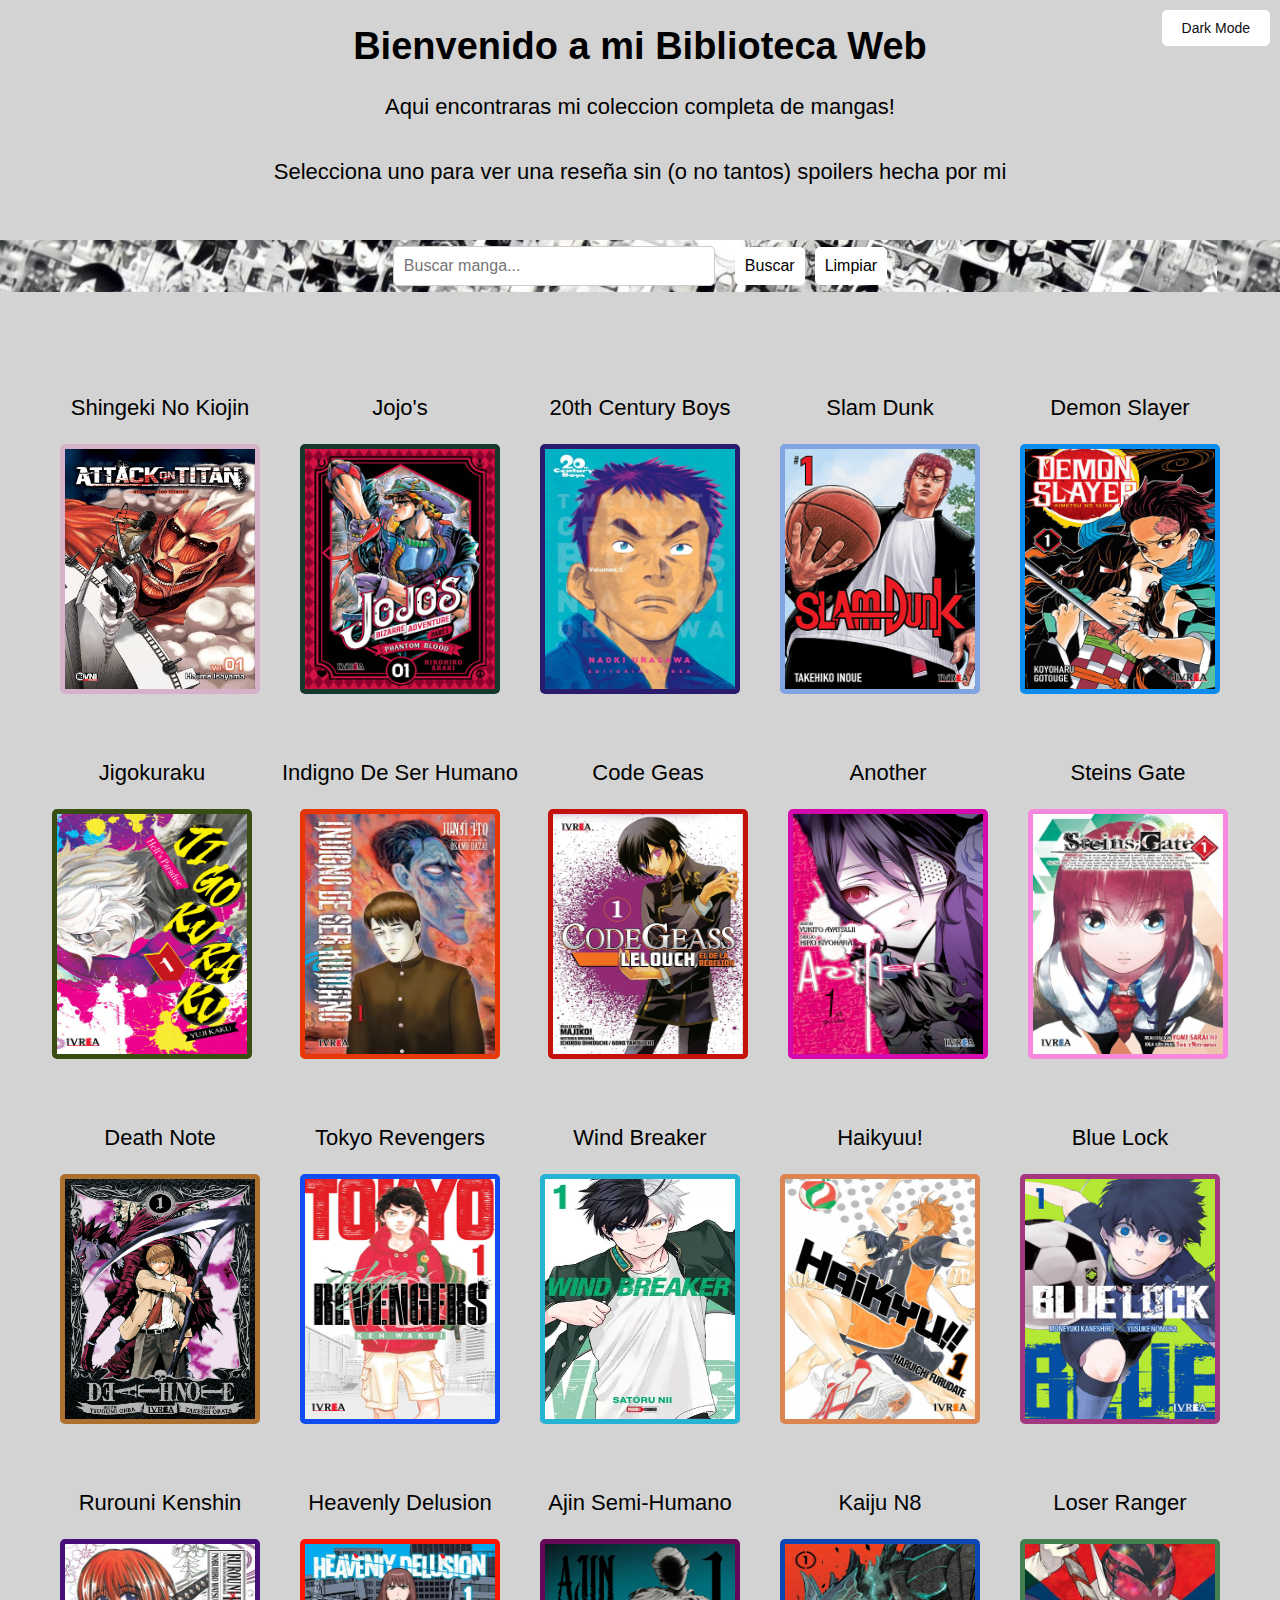
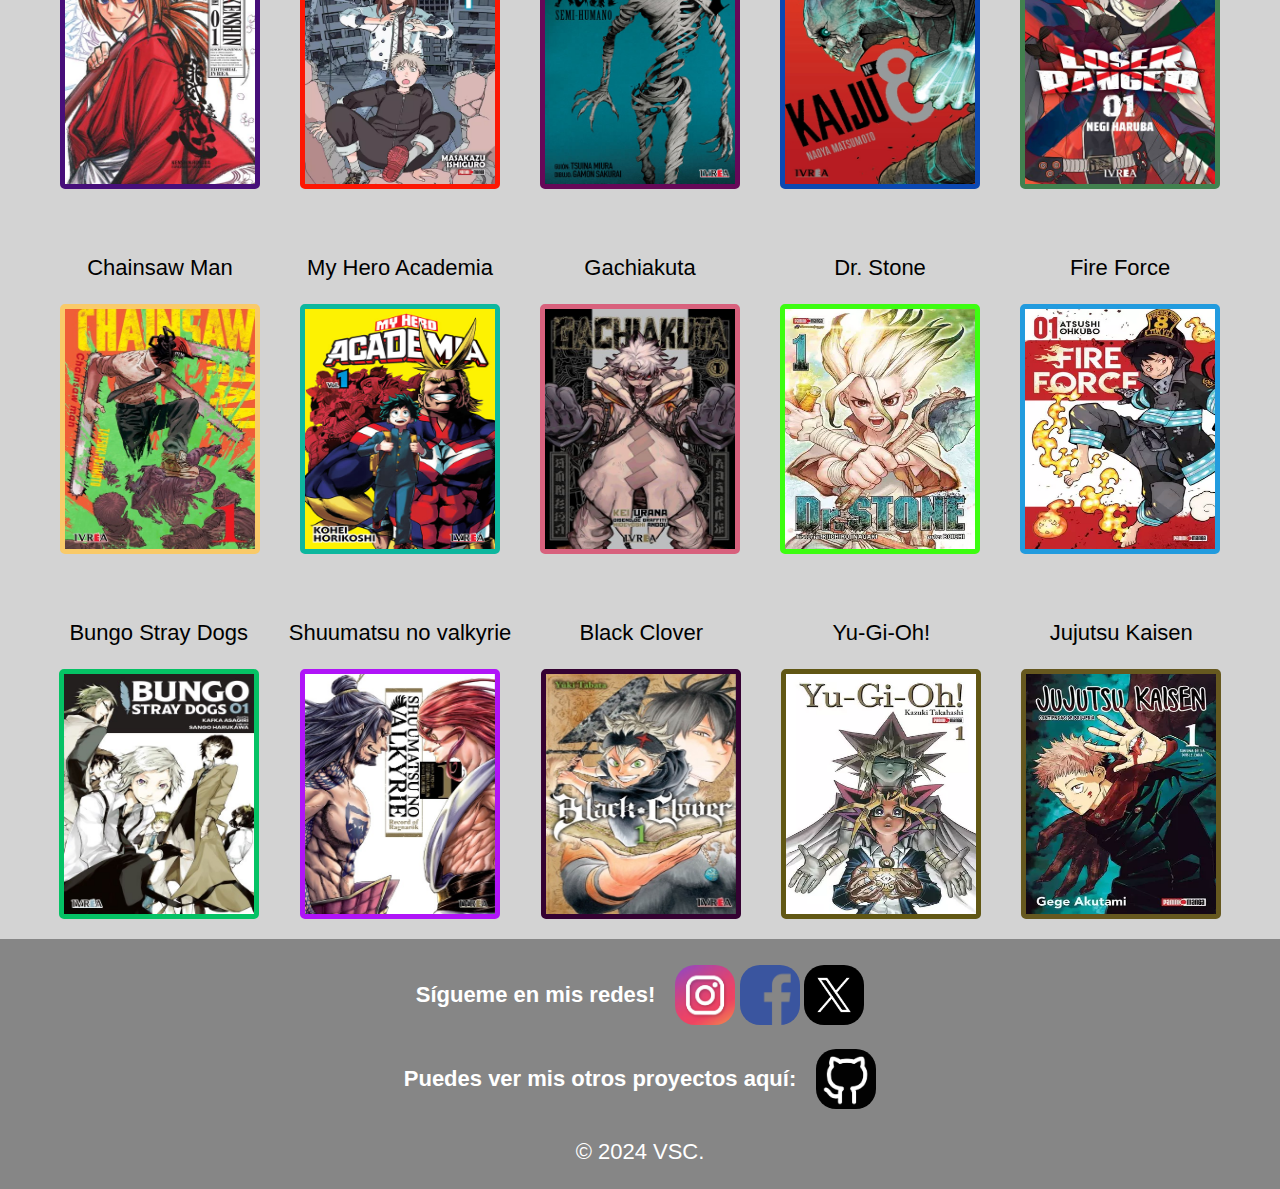
==== index.html @ 16d01bb6 "." ====
<!DOCTYPE html>
<html lang="en">
<head>
    <meta charset="UTF-8">
    <meta name="viewport" content="width=device-width, initial-scale=1.0">
    <title>Mis Mangas</title>
    <link rel="stylesheet" href="style mangas.css"> <!-- Corrección del enlace CSS -->
</head>
<body>
    <style>
        html, body {
            margin: 0;
            padding: 0;
            font-family: Candara, sans-serif;
        }
        .header {
            background-color: #868686; /* Color de fondo del encabezado */
            color: #ffffff;
            padding: 10px; /* Espacio alrededor del contenido */
            text-align: center; /* Alinear el texto al centro */
            width: 100%; /* Ocupar todo el ancho disponible */
        }
        .search-container {
            background-image: url('fondo2.jpg');
            width: 100%; /* Ocupar todo el ancho disponible */
            padding: 6px ; /* Relleno superior e inferior de 10px */
            
        }

        .header h1 {
            font-size: 36px; /* Tamaño de fuente para el título principal */
            margin-bottom: 0px; /* Espacio inferior del título */
        }

        .header nav {
            margin-top: 0px; /* Espacio superior del menú de navegación */
        }

        .header nav a {
            text-decoration: none; /* Quitar subrayado de los enlaces */
            color: #ffffff; /* Color de texto de los enlaces */
            margin: 0 10px; /* Espacio entre los enlaces */
        }

        .footer {
            background-color: #868686; /* Color de fondo del pie de página */
            color: #fff; /* Color de texto del pie de página */
            padding: 6px; /* Espacio alrededor del contenido */
            text-align: center; /* Alinear el texto al centro */
            width: 100%; /* Ocupar todo el ancho disponible */
        }

        .footer h1 {
            font-size: 22px; /* Tamaño de fuente para los encabezados del pie de página */
        }

        p {
        font-size: 22px; /* Tamaño de fuente para los párrafos */
        line-height: 1.5; /* Espaciado entre líneas */
        margin-bottom: 15px; /* Espacio inferior entre párrafos */
        }

        h1 {
        font-size: 38px; /* Tamaño de fuente para los encabezados h1 */
        margin-bottom: 20px; /* Espacio inferior entre h1 y el siguiente elemento */
        }
        @media (max-width: 767px) {
            
            .search-container {
                display: flex;
                justify-content: center;
                align-items: center;
                margin: 5px 0;
                margin-left: 10px;
                padding: 6px;
                
            }
            
            #search-bar {
                
                width: min-content;
                border: 1px solid #ccc;
                border-radius: 3px;
                margin-right: 5px;
                font-size: 12px;
            }

            p {
                font-size: 12px; /* Tamaño de fuente para los párrafos */
                line-height: 1; /* Espaciado entre líneas */
                margin-bottom: 15px; /* Espacio inferior entre párrafos */
            }

            h1 {
                font-size: 28px; /* Tamaño de fuente para los encabezados h1 */
                margin-bottom: 20px; /* Espacio inferior entre h1 y el siguiente elemento */
                }

            html, body {
                flex-direction: column;
                padding: 0px; /* Espacio alrededor del contenido */
                text-align: center;
                margin-left: auto;
                margin-right: auto;
            }
            .footer {
                flex-direction: column;
                padding: 6px; /* Espacio alrededor del contenido */
                text-align: center;
                margin-left: auto;
                margin-right: auto;
                width: 100%;
                
                
            }
            .social-media-section {
                flex-direction: column;
            }
            .header {
                flex-direction: column;
                padding: 10px; /* Espacio alrededor del contenido */
                text-align: center;
                margin-left: auto;
                margin-right: auto;
                width: 100%;
            }
            #toggle-dark-mode {
                margin-bottom: 10px;
                right: 4px;
                font-size: 5px;
                padding: 5px 5px;
            }
            #back-button {
                padding: 10px;
                font-size: 16px;
                margin-left: 10px;
                cursor: pointer;
            }

            #search-button, #clear-button {
                
                font-size: 14px;
                margin-left: 10px;
                cursor: pointer;
                padding: 5px 5px;
            }
        }
    </style>
    <div class="title">
        <button id="toggle-dark-mode" class="dark-mode-toggle">Dark Mode</button> <!-- Botón para alternar el modo oscuro -->
        <div class="body">
        <h1>Bienvenido a mi Biblioteca Web</h1>
        <section>
        <p>Aqui encontraras mi coleccion completa de mangas!</p>
        </section>
        <section>
        <p>Selecciona uno para ver una reseña sin (o no tantos) spoilers hecha por mi</p>
        </section>
        </div>
    </div>
    <!-- Barra de búsqueda -->
    <div class="search-container">
        <input type="text" id="search-bar" placeholder="Buscar manga...">
        <button id="search-button">Buscar</button>
        <button id="clear-button">Limpiar</button>
    </div>
    <!-- Contenedor del mensaje de búsqueda -->
    <p id="search-message" style="color: rgb(255, 0, 0); text-align: center;"></p>


        </div>
        <!-- Más botones aquí -->
    </div>
    <div class="btn-container">
        <div class="btn-wrapper">
            <p class="btn-title">Shingeki No Kiojin</p>
            <button class="btn SNK"></button>
        </div>
        <script> 
            document.querySelector('.btn.SNK').addEventListener('click', function() {
                window.location.href = 'snk.html';
            });
        </script>
        <!-- con este script se agrega un nuevo index -->
        <div class="btn-wrapper">
            <p class="btn-title">Jojo's</p>
            <button class="btn JOJOS"></button>
        </div>
        <script> 
            document.querySelector('.btn.JOJOS').addEventListener('click', function() {
                window.location.href = 'jojos.html';
            });
        </script>
        <div class="btn-wrapper">
            <p class="btn-title">20th Century Boys</p>
            <button class="btn CenturyBoys"></button>
        </div>
        <script> 
            document.querySelector('.btn.CenturyBoys').addEventListener('click', function() {
                window.location.href = 'centuryboys.html';
            });
        </script>
        <div class="btn-wrapper">
            <p class="btn-title">Slam Dunk</p>
            <button class="btn SlamDunk"></button>
        </div>
        <script> 
            document.querySelector('.btn.SlamDunk').addEventListener('click', function() {
                window.location.href = 'slamdunk.html';
            });
        </script>
        <div class="btn-wrapper">
            <p class="btn-title">Demon Slayer</p>
            <button class="btn DemonSlayer"></button>
        </div>
        <script> 
            document.querySelector('.btn.DemonSlayer').addEventListener('click', function() {
                window.location.href = 'demons.html';
            });
        </script>
        
    </div>
    <div class="btn-container">
        <div class="btn-wrapper">
            <p class="btn-title">Jigokuraku</p>
            <button class="btn Jigokuraku"></button>
        </div>
        <script> 
            document.querySelector('.btn.Jigokuraku').addEventListener('click', function() {
                window.location.href = 'Jigokuraku.html';
            });
        </script>
        <div class="btn-wrapper">
            <p class="btn-title">Indigno De Ser Humano</p>
            <button class="btn IndignoDeSerHumano"></button>
        </div>
        <script> 
            document.querySelector('.btn.IndignoDeSerHumano').addEventListener('click', function() {
                window.location.href = 'indigno.html';
            });
        </script>
        <div class="btn-wrapper">
            <p class="btn-title">Code Geas</p>
            <button class="btn CodeGeas"></button>
        </div>
        <script> 
            document.querySelector('.btn.CodeGeas').addEventListener('click', function() {
                window.location.href = 'codegeas.html';
            });
        </script>
        <div class="btn-wrapper">
            <p class="btn-title">Another</p>
            <button class="btn Another"></button>
        </div>
        <script> 
            document.querySelector('.btn.Another').addEventListener('click', function() {
                window.location.href = 'another.html';
            });
        </script>
        <div class="btn-wrapper">
            <p class="btn-title">Steins Gate</p>
            <button class="btn SteinsGate"></button>
        </div>
        <script> 
            document.querySelector('.btn.SteinsGate').addEventListener('click', function() {
                window.location.href = 'steinsgate.html';
            });
        </script>
    </div>
    <div class="btn-container">
        <div class="btn-wrapper">
            <p class="btn-title">Death Note</p>
            <button class="btn DeathNote"></button>
        </div>
        <script> 
            document.querySelector('.btn.DeathNote').addEventListener('click', function() {
                window.location.href = 'deathnote.html';
            });
        </script>
        <div class="btn-wrapper">
            <p class="btn-title">Tokyo Revengers</p>
            <button class="btn TokyoRev"></button>
        </div>
        <script> 
            document.querySelector('.btn.TokyoRev').addEventListener('click', function() {
                window.location.href = 'tokyorev.html';
            });
        </script>
        <div class="btn-wrapper">
            <p class="btn-title">Wind Breaker</p>
            <button class="btn WindBreaker"></button>
        </div>
        <script> 
            document.querySelector('.btn.WindBreaker').addEventListener('click', function() {
                window.location.href = 'windbreaker.html';
            });
        </script>
        <div class="btn-wrapper">
            <p class="btn-title">Haikyuu!</p>
            <button class="btn Haikyu"></button>
        </div>
        <script> 
            document.querySelector('.btn.Haikyu').addEventListener('click', function() {
                window.location.href = 'haikyu.html';
            });
        </script>
        <div class="btn-wrapper">
            <p class="btn-title">Blue Lock</p>
            <button class="btn BlueLock"></button>
        </div>
        <script> 
            document.querySelector('.btn.BlueLock').addEventListener('click', function() {
                window.location.href = 'bluelock.html';
            });
        </script>
    </div>
    <div class="btn-container">
        <div class="btn-wrapper">
            <p class="btn-title">Rurouni Kenshin</p>
            <button class="btn RurouniKenshin"></button>
        </div>
        <script> 
            document.querySelector('.btn.RurouniKenshin').addEventListener('click', function() {
                window.location.href = 'rurouni.html';
            });
        </script>
        <div class="btn-wrapper">
            <p class="btn-title">Heavenly Delusion</p>
            <button class="btn HeavenlyDelusion"></button>
        </div>
        <script> 
            document.querySelector('.btn.HeavenlyDelusion').addEventListener('click', function() {
                window.location.href = 'tengoku.html';
            });
        </script>
        <div class="btn-wrapper">
            <p class="btn-title">Ajin Semi-Humano</p>
            <button class="btn Ajin"></button>
        </div>
        <script> 
            document.querySelector('.btn.Ajin').addEventListener('click', function() {
                window.location.href = 'ajin.html';
            });
        </script>
        <div class="btn-wrapper">
            <p class="btn-title">Kaiju N8</p>
            <button class="btn Kaiju"></button>
        </div>
        <script> 
            document.querySelector('.btn.Kaiju').addEventListener('click', function() {
                window.location.href = 'kaiju.html';
            });
        </script>
        <div class="btn-wrapper">
            <p class="btn-title">Loser Ranger</p>
            <button class="btn LoserRanger"></button>
        </div>
        <script> 
            document.querySelector('.btn.LoserRanger').addEventListener('click', function() {
                window.location.href = 'loserranger.html';
            });
        </script>
    </div>
    <div class="btn-container">
        <div class="btn-wrapper">
            <p class="btn-title">Chainsaw Man</p>
            <button class="btn Chainsaw"></button>
        </div>
        <script> 
            document.querySelector('.btn.Chainsaw').addEventListener('click', function() {
                window.location.href = 'chainsaw.html';
            });
        </script>
        <div class="btn-wrapper">
            <p class="btn-title">My Hero Academia</p>
            <button class="btn BNHA"></button>
        </div>
        <script> 
            document.querySelector('.btn.BNHA').addEventListener('click', function() {
                window.location.href = 'bnha.html';
            });
        </script>
        <div class="btn-wrapper">
            <p class="btn-title">Gachiakuta</p>
            <button class="btn Gachiakuta"></button>
        </div>
        <script> 
            document.querySelector('.btn.Gachiakuta').addEventListener('click', function() {
                window.location.href = 'gachiakuta.html';
            });
        </script>
        <div class="btn-wrapper">
            <p class="btn-title">Dr. Stone</p>
            <button class="btn DrStone"></button>
        </div>
        <script> 
            document.querySelector('.btn.DrStone').addEventListener('click', function() {
                window.location.href = 'drstone.html';
            });
        </script>
        <div class="btn-wrapper">
            <p class="btn-title">Fire Force</p>
            <button class="btn FireForce"></button>
        </div>
        <script> 
            document.querySelector('.btn.FireForce').addEventListener('click', function() {
                window.location.href = 'fireforce.html';
            });
        </script>
    </div>
    <div class="btn-container">
        <div class="btn-wrapper">
            <p class="btn-title">Bungo Stray Dogs</p>
            <button class="btn Bungo"></button>
        </div>
        <script> 
            document.querySelector('.btn.Bungo').addEventListener('click', function() {
                window.location.href = 'bungo.html';
            });
        </script>
        <div class="btn-wrapper">
            <p class="btn-title">Shuumatsu no valkyrie</p>
            <button class="btn Shuumatsu"></button>
        </div>
        <script> 
            document.querySelector('.btn.Shuumatsu').addEventListener('click', function() {
                window.location.href = 'shuumatsu.html';
            });
        </script>
        <div class="btn-wrapper">
            <p class="btn-title">Black Clover</p>
            <button class="btn BlackClover"></button>
        </div>
        <script> 
            document.querySelector('.btn.BlackClover').addEventListener('click', function() {
                window.location.href = 'blackclover.html';
            });
        </script>
        <div class="btn-wrapper">
            <p class="btn-title">Yu-Gi-Oh!</p>
            <button class="btn YuGiOh"></button>
        </div>
        <script> 
            document.querySelector('.btn.YuGiOh').addEventListener('click', function() {
                window.location.href = 'yugi.html';
            });
        </script>
        <div class="btn-wrapper">
            <p class="btn-title">Jujutsu Kaisen</p>
            <button class="btn Jujutsu"></button>
        </div>
        <script> 
            document.querySelector('.btn.Jujutsu').addEventListener('click', function() {
                window.location.href = 'jujutsu.html';
            });
        </script>
    </div>
    <div class="footer">
    <div class="social-media-section">
        <h1>Sígueme en mis redes!</h1>
        <div class="social-media-icons">
            <a href="https://www.instagram.com/nicoucabrera/" target="_blank">
                <img src="insta.jpg" alt="Instagram"/></a>
            <a href="https://www.facebook.com/nicoucabrera7/" target="_blank">
                <img src="FB.jpg" alt="Facebook"/></a>
            <a href="https://twitter.com/nicoucabrera/" target="_blank">
                <img src="xtw.jpg" alt="Twitter"/></a>
        </div>
    </div>

    <div class="social-media-section">
        <h1>Puedes ver mis otros proyectos aquí:</h1>
        <div class="social-media-icons">
            <a href="https://github.com/nicoucabrera/" target="_blank">
                <img src="GitHub-logo.jpg" alt="GitHub"/> 
            </a>
        </div>
    </div>
    <p>&copy; 2024 VSC.</p>
</div>
    <script src="Mangas.js"></script> <!-- Enlace al archivo JavaScript -->
</body>
</html>
---- style mangas.css ----
body {
    font-family: 'Candara', sans-serif;
    background-color: #d3d3d3;
    display: flex;
    flex-direction: column;
    align-items: center;
    justify-content: flex-start; /* Alinea el contenido en la parte superior */
    min-height: 100vh; /* Asegura que el body ocupe al menos toda la altura de la ventana */
    margin: 0;
    padding-top: 20px; /* Espacio superior para separar el contenido del borde superior */
    text-align: center;
}


img {
    max-width: 100%;
    height: auto;
}


body.dark-mode {
    background-color: #121212;
    color: #ffffff;
}

.search-container {
    display: flex;
    justify-content: center;
    align-items: center;
    margin: 20px 0;
}

#search-bar {
    padding: 10px;
    width: 300px;
    border: 1px solid #ccc;
    border-radius: 5px;
    margin-right: 10px;
    font-size: 16px;
}

#search-button {
    padding: 10px 20px;
    background-color: #ffffff;
    color: rgb(0, 0, 0);
    border: none;
    border-radius: 5px;
    cursor: pointer;
    font-size: 16px;
    transition: background-color 0.3s;
}

#clear-button {
    padding: 10px 20px;
    background-color: #ffffff;
    color: rgb(0, 0, 0);
    border: none;
    border-radius: 5px;
    cursor: pointer;
    font-size: 16px;
    transition: background-color 0.3s;
}

#search-button:hover {
    background-color: #0056b3;
}

#clear-button:hover {
    background-color: #0056b3;
}

h1 {
    margin-bottom: 1rem;
}

section {
    margin-bottom: 2rem;
}

#toggle-dark-mode {
    position: fixed; /* Fija el botón en la parte superior */
    top: 10px; /* Ajusta la distancia desde la parte superior */
    right: 10px; /* Ajusta la distancia desde la parte derecha */
    padding: 10px 20px;
    background-color: #ffffff;
    color: rgb(14, 14, 14);
    border: none;
    border-radius: 5px;
    cursor: pointer;
    font-size: 14px;
    transition: background-color 0.3s, color 0.3s;
}

#toggle-dark-mode:hover {
    background-color: #0056b3;
}

body.dark-mode #toggle-dark-mode {
    background-color: #ffffff;
    color: #000000;
}

body.dark-mode #toggle-dark-mode:hover {
    background-color: #555;
}

.btn-container {
    display: flex;
    flex-wrap: wrap;
    justify-content: center;
    align-items: center;
    margin-top: 20px;
}

.btn-wrapper {
    display: flex;
    flex-direction: column;
    align-items: center;
    margin: 10px;
}

.btn-title {
    margin-bottom: 10px;
}

.btn {
    border: none; 
    color: black; 
    padding: 30px 30px;
    cursor: pointer; 
    border-radius: 5px; 
    font-size: 16px;
    transition: background-color 0.3s, color 0.3s;
    width: 150px;
    height: 150px;
    display: flex;
    justify-content: center;
    align-items: center;
    text-align: center;
    overflow: hidden;
}


.btn-container {
    display: flex;
    justify-content: center; /* Centra los elementos horizontalmente */
    align-items: center; /* Centra los elementos verticalmente */
    margin-top: 10px; /* Espacio opcional arriba de los botones */
    flex-wrap: wrap; /* Permite que los botones se envuelvan en varias líneas si no caben todos en una sola línea */
}

.btn {
    border: none; /* Elimina el borde */
    color: black; /* Color de texto */
    padding: 30px 40px; /* Espacio interior (padding) de 30 píxeles vertical y horizontalmente */
    cursor: pointer; /* Cambia el cursor a un puntero al pasar el ratón sobre el botón */
    border-radius: 5px; /* Borde redondeado con un radio de 5 píxeles */
    font-size: auto; /* Tamaño automático de fuente */
    margin: 10px; /* Margen exterior de 10 píxeles */
    transition: background-color 0.3s, color 0.3s; /* Transición suave de 0.3 segundos para cambios en el color de fondo y color de texto */
    width: 200px; /* Ancho fijo de los botones */
    height: 250px; /* Altura fija de los botones */
    min-width: 150px; /* Ancho mínimo de los botones */
    display: flex; /* Utiliza flexbox para alinear el contenido del botón */
    justify-content: center; /* Centra el contenido horizontalmente */
    align-items: top; /* Centra el contenido verticalmente */
    
}

#back-button {
    padding: 10px;
    font-size: 16px;
    margin-left: 10px;
    cursor: pointer;
}

#search-button, #clear-button {
    padding: 10px;
    font-size: 16px;
    margin-left: 10px;
    cursor: pointer;
}

.social-media-section {
    display: flex;
    align-items: center;
    justify-content: center;
    margin-top: 20px;
}

.social-media-section h1 {
    margin-right: 20px;
    white-space: nowrap; /* Para evitar que el texto se divida en varias líneas */
}
.social-media-icons img {
    width: 60px;
    height: 60px;
    border-radius: 20px;
}

.SNK {
    background-image: url('snk.jpg'); /* Ruta a tu imagen de fondo */
    background-size: 100% 100%; /* Ajusta la imagen para cubrir todo el fondo */
    background-position: center; /* Centra la imagen en el botón */
    border: 5px solid;
}

.SNK:hover {
    background-image: url('snk1.jpg'); /* Ruta a tu imagen de fondo */
    background-size: 100% 100%; /* Ajusta la imagen para cubrir todo el fondo */
    background-position: center; /* Centra la imagen en el botón */
}

.JOJOS {
    background-image: url('jojos.jpg'); /* Ruta a tu imagen de fondo */
    background-size: 100% 100%; /* Ajusta la imagen para cubrir todo el fondo */
    background-position: center; /* Centra la imagen en el botón */
    border: 5px solid;
}

.JOJOS:hover {
    background-image: url('jojos1.jpg'); /* Ruta a tu imagen de fondo */
    background-size: 100% 100%; /* Ajusta la imagen para cubrir todo el fondo */
    background-position: center; /* Centra la imagen en el botón */
}

.CenturyBoys {
    background-image: url('20thcenturyboys_01.jpg'); /* Ruta a tu imagen de fondo */
    background-size: 100% 100%; /* Ajusta la imagen para cubrir todo el fondo */
    background-position: center; /* Centra la imagen en el botón */
    border: 5px solid;
}

.CenturyBoys:hover {
    background-image: url('20th.jpg'); /* Ruta a tu imagen de fondo */
    background-size: 100% 100%; /* Ajusta la imagen para cubrir todo el fondo */
    background-position: center; /* Centra la imagen en el botón */
}

.SlamDunk {
    background-image: url('slamdunk01.jpg'); /* Ruta a tu imagen de fondo */
    background-size: 100% 100%; /* Ajusta la imagen para cubrir todo el fondo */
    background-position: center; /* Centra la imagen en el botón */
    border: 5px solid;
}

.SlamDunk:hover {
    background-image: url('slamm.jpg'); /* Ruta a tu imagen de fondo */
    background-size: 100% 100%; /* Ajusta la imagen para cubrir todo el fondo */
    background-position: center; /* Centra la imagen en el botón */
}

.DemonSlayer {
    background-image: url('demonslayer01.jpg'); /* Ruta a tu imagen de fondo */
    background-size: 100% 100%; /* Ajusta la imagen para cubrir todo el fondo */
    background-position: center; /* Centra la imagen en el botón */
    border: 5px solid;
}
.DemonSlayer:hover {
    background-image: url('demonn.jpg'); /* Ruta a tu imagen de fondo */
    background-size: 100% 100%; /* Ajusta la imagen para cubrir todo el fondo */
    background-position: center; /* Centra la imagen en el botón */
}

.Another {
    background-image: url('another1.jpg'); /* Ruta a tu imagen de fondo */
    background-size: 100% 100%; /* Ajusta la imagen para cubrir todo el fondo */
    background-position: center; /* Centra la imagen en el botón */
    border: 5px solid;
}

.Another:hover {
    background-image: url('anotherr.jpg'); /* Ruta a tu imagen de fondo */
    background-size: 100% 100%; /* Ajusta la imagen para cubrir todo el fondo */
    background-position: center; /* Centra la imagen en el botón */ 
}

.CodeGeas {
    background-image: url('codegeasslelouch1.jpg'); /* Ruta a tu imagen de fondo */
    background-size: 100% 100%; /* Ajusta la imagen para cubrir todo el fondo */
    background-position: center; /* Centra la imagen en el botón */
    border: 5px solid;
}

.CodeGeas:hover {
    background-image: url('lelouch.jpg'); /* Ruta a tu imagen de fondo */
    background-size: 100% 100%; /* Ajusta la imagen para cubrir todo el fondo */
    background-position: center; /* Centra la imagen en el botón */
}

.IndignoDeSerHumano {
    background-image: url('indignodeserhumano1.jpg'); /* Ruta a tu imagen de fondo */
    background-size: 100% 100%; /* Ajusta la imagen para cubrir todo el fondo */
    background-position: center; /* Centra la imagen en el botón */
    border: 5px solid;
}

.IndignoDeSerHumano:hover {
    background-image: url('Indigno-5.jpg'); /* Ruta a tu imagen de fondo */
    background-size: 100% 100%; /* Ajusta la imagen para cubrir todo el fondo */
    background-position: center; /* Centra la imagen en el botón */
}

.SteinsGate {
    background-image: url('steinsgate1.jpg'); /* Ruta a tu imagen de fondo */
    background-size: 100% 100%; /* Ajusta la imagen para cubrir todo el fondo */
    background-position: center; /* Centra la imagen en el botón */
    border: 5px solid;
}

.SteinsGate:hover {
    background-image: url('steinss.jpg'); /* Ruta a tu imagen de fondo */
    background-size: 100% 100%; /* Ajusta la imagen para cubrir todo el fondo */
    background-position: center; /* Centra la imagen en el botón */
}

.Jigokuraku {
    background-image: url('Jigokuraku01.jpg'); /* Ruta a tu imagen de fondo */
    background-size: 100% 100%; /* Ajusta la imagen para cubrir todo el fondo */
    background-position: center; /* Centra la imagen en el botón */
    border: 5px solid;
}

.Jigokuraku:hover {
    background-image: url('Jigokuraku.jpg'); /* Ruta a tu imagen de fondo */
    background-size: 100% 100%; /* Ajusta la imagen para cubrir todo el fondo */
    background-position: center; /* Centra la imagen en el botón */
}

.DeathNote {
    background-image: url('deathnote01.jpg'); /* Ruta a tu imagen de fondo */
    background-size: 100% 100%; /* Ajusta la imagen para cubrir todo el fondo */
    background-position: center; /* Centra la imagen en el botón */
    border: 5px solid;
}

.DeathNote:hover {
    background-image: url('ligth.jpg'); /* Ruta a tu imagen de fondo */
    background-size: 100% 100%; /* Ajusta la imagen para cubrir todo el fondo */
    background-position: center; /* Centra la imagen en el botón */
}

.TokyoRev {
    background-image: url('tokyorevengers01.jpg'); /* Ruta a tu imagen de fondo */
    background-size: 100% 100%; /* Ajusta la imagen para cubrir todo el fondo */
    background-position: center; /* Centra la imagen en el botón */
    border: 5px solid;
}

.TokyoRev:hover {
    background-image: url('tokyorev.jpg'); /* Ruta a tu imagen de fondo */
    background-size: 100% 100%; /* Ajusta la imagen para cubrir todo el fondo */
    background-position: center; /* Centra la imagen en el botón */
}

.WindBreaker {
    background-image: url('WindBreaker.jpg'); /* Ruta a tu imagen de fondo */
    background-size: 100% 100%; /* Ajusta la imagen para cubrir todo el fondo */
    background-position: center; /* Centra la imagen en el botón */
    border: 5px solid;
}
.WindBreaker:hover {
    background-image: url('windbreakerrr.jpg'); /* Ruta a tu imagen de fondo */
    background-size: 100% 100%; /* Ajusta la imagen para cubrir todo el fondo */
    background-position: center; /* Centra la imagen en el botón */
}

.Haikyu {
    background-image: url('haikyu01.jpg'); /* Ruta a tu imagen de fondo */
    background-size: 100% 100%; /* Ajusta la imagen para cubrir todo el fondo */
    background-position: center; /* Centra la imagen en el botón */
    border: 5px solid;
}

.Haikyu:hover {
    background-image: url('haikyuuu.jpg'); /* Ruta a tu imagen de fondo */
    background-size: 100% 100%; /* Ajusta la imagen para cubrir todo el fondo */
    background-position: center; /* Centra la imagen en el botón */
}

.BlueLock {
    background-image: url('bluelock01.jpg'); /* Ruta a tu imagen de fondo */
    background-size: 100% 100%; /* Ajusta la imagen para cubrir todo el fondo */
    background-position: center; /* Centra la imagen en el botón */
    border: 5px solid;
}

.BlueLock:hover {
    background-image: url('bluelock.jpg'); /* Ruta a tu imagen de fondo */
    background-size: 100% 100%; /* Ajusta la imagen para cubrir todo el fondo */
    background-position: center; /* Centra la imagen en el botón */
}

.RurouniKenshin {
    background-image: url('rurounikenshinkan01.jpg'); /* Ruta a tu imagen de fondo */
    background-size: 100% 100%; /* Ajusta la imagen para cubrir todo el fondo */
    background-position: center; /* Centra la imagen en el botón */
    border: 5px solid;
}

.RurouniKenshin:hover {
    background-image: url('samuraix.jpg'); /* Ruta a tu imagen de fondo */
    background-size: 100% 100%; /* Ajusta la imagen para cubrir todo el fondo */
    background-position: center; /* Centra la imagen en el botón */
}

.HeavenlyDelusion {
    background-image: url('Heavenly.jpg'); /* Ruta a tu imagen de fondo */
    background-size: 100% 100%; /* Ajusta la imagen para cubrir todo el fondo */
    background-position: center; /* Centra la imagen en el botón */
    border: 5px solid;
}

.HeavenlyDelusion:hover {
    background-image: url('tengoku-daimakyo-0.jpg'); /* Ruta a tu imagen de fondo */
    background-size: 100% 100%; /* Ajusta la imagen para cubrir todo el fondo */
    background-position: center; /* Centra la imagen en el botón */
}

.Ajin {
    background-image: url('ajin01.jpg'); /* Ruta a tu imagen de fondo */
    background-size: 100% 100%; /* Ajusta la imagen para cubrir todo el fondo */
    background-position: center; /* Centra la imagen en el botón */
    border: 5px solid;
}

.Ajin:hover {
    background-image: url('ajinnn.jpg'); /* Ruta a tu imagen de fondo */
    background-size: 100% 100%; /* Ajusta la imagen para cubrir todo el fondo */
    background-position: center; /* Centra la imagen en el botón */
}

.Kaiju {
    background-image: url('kaiju01.jpg'); /* Ruta a tu imagen de fondo */
    background-size: 100% 100%; /* Ajusta la imagen para cubrir todo el fondo */
    background-position: center; /* Centra la imagen en el botón */
    border: 5px solid;
}

.Kaiju:hover {
    background-image: url('Kaiju_No8_Key_Visual_2.jpg'); /* Ruta a tu imagen de fondo */
    background-size: 100% 100%; /* Ajusta la imagen para cubrir todo el fondo */
    background-position: center; /* Centra la imagen en el botón */
}

.LoserRanger {
    background-image: url('loserranger01.jpg'); /* Ruta a tu imagen de fondo */
    background-size: 100% 100%; /* Ajusta la imagen para cubrir todo el fondo */
    background-position: center; /* Centra la imagen en el botón */
    border: 5px solid;
}

.LoserRanger:hover {
    background-image: url('loserranger.jpg'); /* Ruta a tu imagen de fondo */
    background-size: 100% 100%; /* Ajusta la imagen para cubrir todo el fondo */
    background-position: center; /* Centra la imagen en el botón */
}

.Chainsaw {
    background-image: url('chainsawman01.jpg'); /* Ruta a tu imagen de fondo */
    background-size: 100% 100%; /* Ajusta la imagen para cubrir todo el fondo */
    background-position: center; /* Centra la imagen en el botón */
    border: 5px solid;
}

.Chainsaw:hover {
    background-image: url('chainsaw+man+cover.jpg'); /* Ruta a tu imagen de fondo */
    background-size: 100% 100%; /* Ajusta la imagen para cubrir todo el fondo */
    background-position: center; /* Centra la imagen en el botón */
}

.BNHA {
    background-image: url('myheroacademia01.jpg'); /* Ruta a tu imagen de fondo */
    background-size: 100% 100%; /* Ajusta la imagen para cubrir todo el fondo */
    background-position: center; /* Centra la imagen en el botón */
    border: 5px solid;
}

.BNHA:hover {
    background-image: url('myheroacademia.jpg'); /* Ruta a tu imagen de fondo */
    background-size: 100% 100%; /* Ajusta la imagen para cubrir todo el fondo */
    background-position: center; /* Centra la imagen en el botón */
}

.Gachiakuta {
    background-image: url('gachiakuta01.jpg'); /* Ruta a tu imagen de fondo */
    background-size: 100% 100%; /* Ajusta la imagen para cubrir todo el fondo */
    background-position: center; /* Centra la imagen en el botón */
    border: 5px solid;
}

.Gachiakuta:hover {
    background-image: url('gachiakutaaa.jpg'); /* Ruta a tu imagen de fondo */
    background-size: 100% 100%; /* Ajusta la imagen para cubrir todo el fondo */
    background-position: center; /* Centra la imagen en el botón */
}

.DrStone {
    background-image: url('DrStone.jpg'); /* Ruta a tu imagen de fondo */
    background-size: 100% 100%; /* Ajusta la imagen para cubrir todo el fondo */
    background-position: center; /* Centra la imagen en el botón */
    border: 5px solid;
}

.DrStone:hover {
    background-image: url('drstoneee.jpg'); /* Ruta a tu imagen de fondo */
    background-size: 100% 100%; /* Ajusta la imagen para cubrir todo el fondo */
    background-position: center; /* Centra la imagen en el botón */
}

.FireForce {
    background-image: url('FireForce.jpg'); /* Ruta a tu imagen de fondo */
    background-size: 100% 100%; /* Ajusta la imagen para cubrir todo el fondo */
    background-position: center; /* Centra la imagen en el botón */
    border: 5px solid;
}

.FireForce:hover {
    background-image: url('fireforceee.jpg'); /* Ruta a tu imagen de fondo */
    background-size: 100% 100%; /* Ajusta la imagen para cubrir todo el fondo */
    background-position: center; /* Centra la imagen en el botón */
}

.Bungo {
    background-image: url('bungoustraydogs01.jpg'); /* Ruta a tu imagen de fondo */
    background-size: 100% 100%; /* Ajusta la imagen para cubrir todo el fondo */
    background-position: center; /* Centra la imagen en el botón */
    border: 5px solid;
}

.Bungo:hover {
    background-image: url('Bungo_Stray_Dogs.jpg'); /* Ruta a tu imagen de fondo */
    background-size: 100% 100%; /* Ajusta la imagen para cubrir todo el fondo */
    background-position: center; /* Centra la imagen en el botón */
}

.Shuumatsu {
    background-image: url('shuumatsunovalkyrie_01.jpg'); /* Ruta a tu imagen de fondo */
    background-size: 100% 100%; /* Ajusta la imagen para cubrir todo el fondo */
    background-position: center; /* Centra la imagen en el botón */
    border: 5px solid;
}

.Shuumatsu:hover {
    background-image: url('shuumatsu.jpg'); /* Ruta a tu imagen de fondo */
    background-size: 100% 100%; /* Ajusta la imagen para cubrir todo el fondo */
    background-position: center; /* Centra la imagen en el botón */
}

.BlackClover {
    background-image: url('blackclover01.jpg'); /* Ruta a tu imagen de fondo */
    background-size: 100% 100%; /* Ajusta la imagen para cubrir todo el fondo */
    background-position: center; /* Centra la imagen en el botón */
    border: 5px solid;
}

.BlackClover:hover {
    background-image: url('black\ cloverr.jpg'); /* Ruta a tu imagen de fondo */
    background-size: 100% 100%; /* Ajusta la imagen para cubrir todo el fondo */
    background-position: center; /* Centra la imagen en el botón */
}

.YuGiOh {
    background-image: url('YuGiOh.jpg'); /* Ruta a tu imagen de fondo */
    background-size: 100% 100%; /* Ajusta la imagen para cubrir todo el fondo */
    background-position: center; /* Centra la imagen en el botón */
    border: 5px solid;
}

.YuGiOh:hover {
    background-image: url('yugi.jpg'); /* Ruta a tu imagen de fondo */
    background-size: 100% 100%; /* Ajusta la imagen para cubrir todo el fondo */
    background-position: center; /* Centra la imagen en el botón */
}

.Jujutsu {
    background-image: url('Jujutsu.jpg'); /* Ruta a tu imagen de fondo */
    background-size: 100% 100%; /* Ajusta la imagen para cubrir todo el fondo */
    background-position: center; /* Centra la imagen en el botón */
    border: 5px solid;
}

.Jujutsu:hover {
    background-image: url('jujutsu-kaisen.jpg'); /* Ruta a tu imagen de fondo */
    background-size: 100% 100%; /* Ajusta la imagen para cubrir todo el fondo */
    background-position: center; /* Centra la imagen en el botón */
}
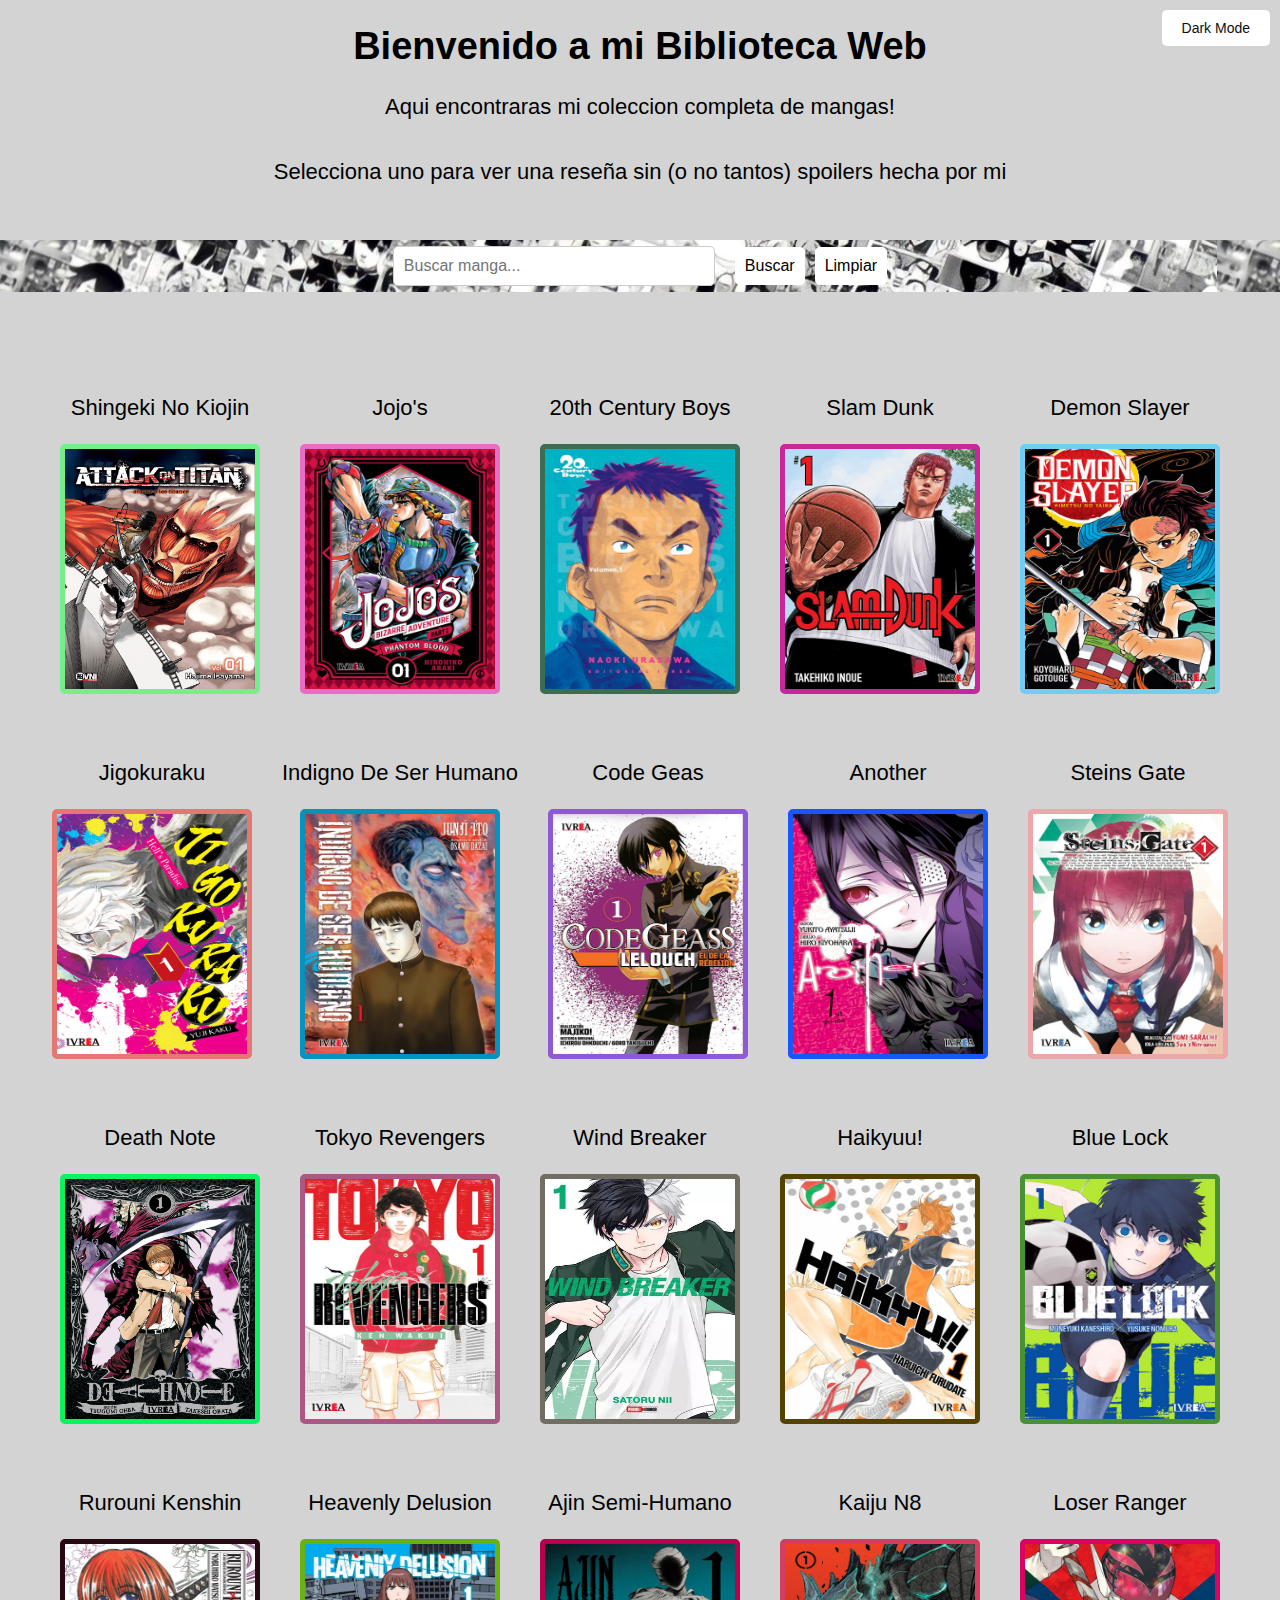
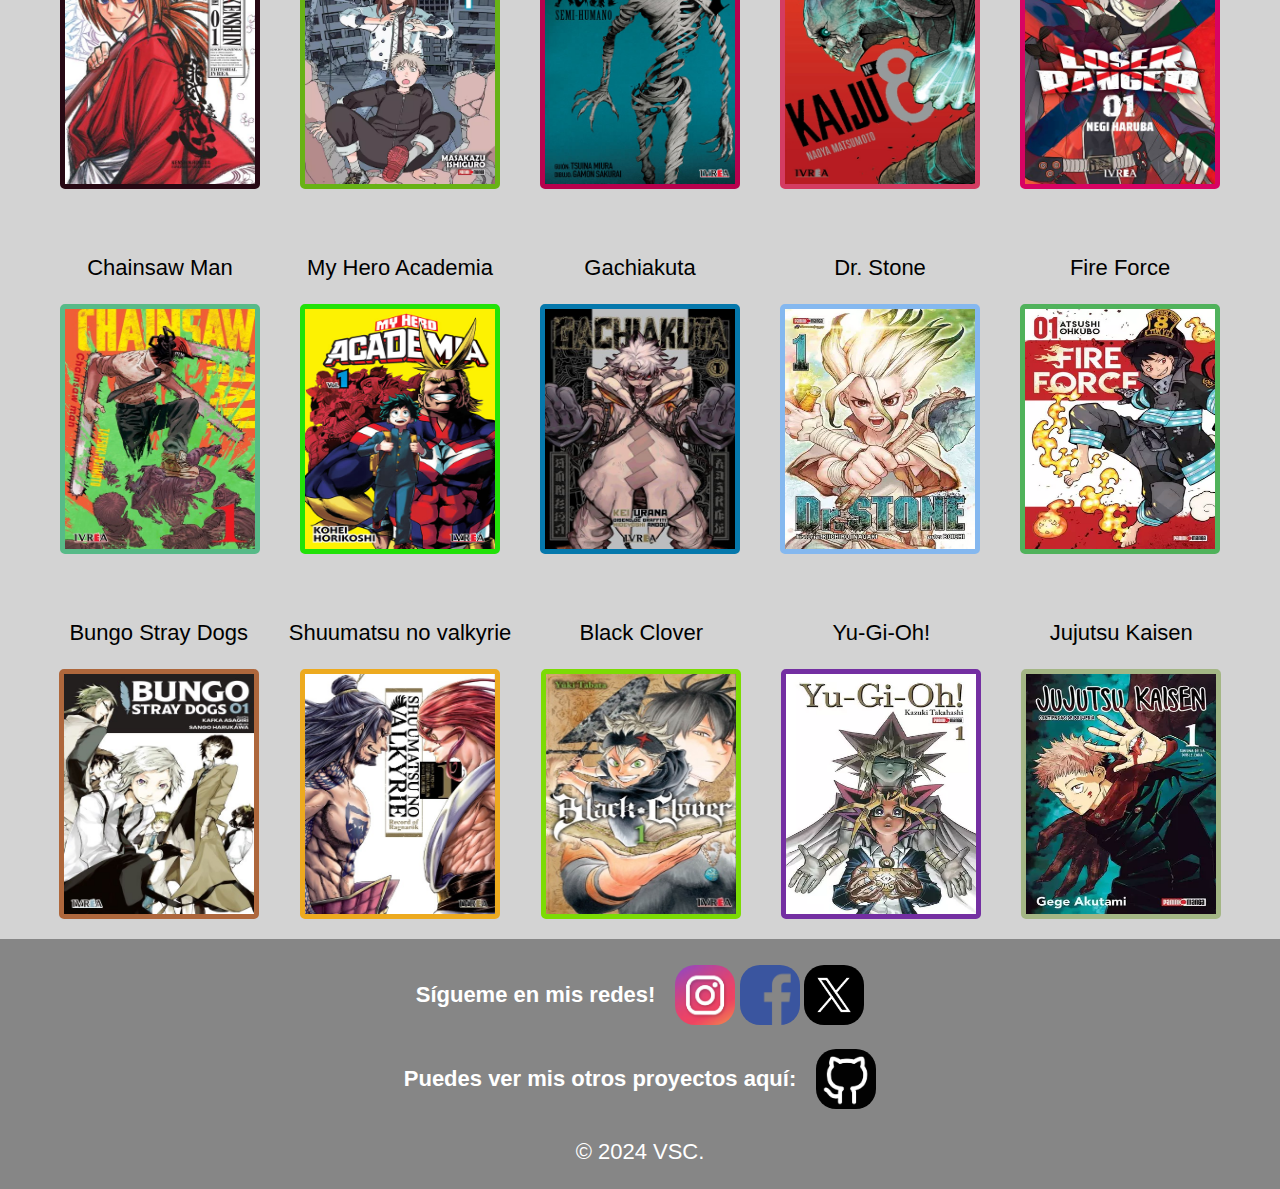
==== commit 4de1d6cf: "." ====
--- a/index.html
+++ b/index.html
@@ -86,13 +86,13 @@
             }
 
             p {
-                font-size: 12px; /* Tamaño de fuente para los párrafos */
+                font-size: 15px; /* Tamaño de fuente para los párrafos */
                 line-height: 1; /* Espaciado entre líneas */
                 margin-bottom: 15px; /* Espacio inferior entre párrafos */
             }
 
             h1 {
-                font-size: 28px; /* Tamaño de fuente para los encabezados h1 */
+                font-size: 25px; /* Tamaño de fuente para los encabezados h1 */
                 margin-bottom: 20px; /* Espacio inferior entre h1 y el siguiente elemento */
                 }
 
@@ -105,7 +105,6 @@
             }
             .footer {
                 flex-direction: column;
-                padding: 6px; /* Espacio alrededor del contenido */
                 text-align: center;
                 margin-left: auto;
                 margin-right: auto;
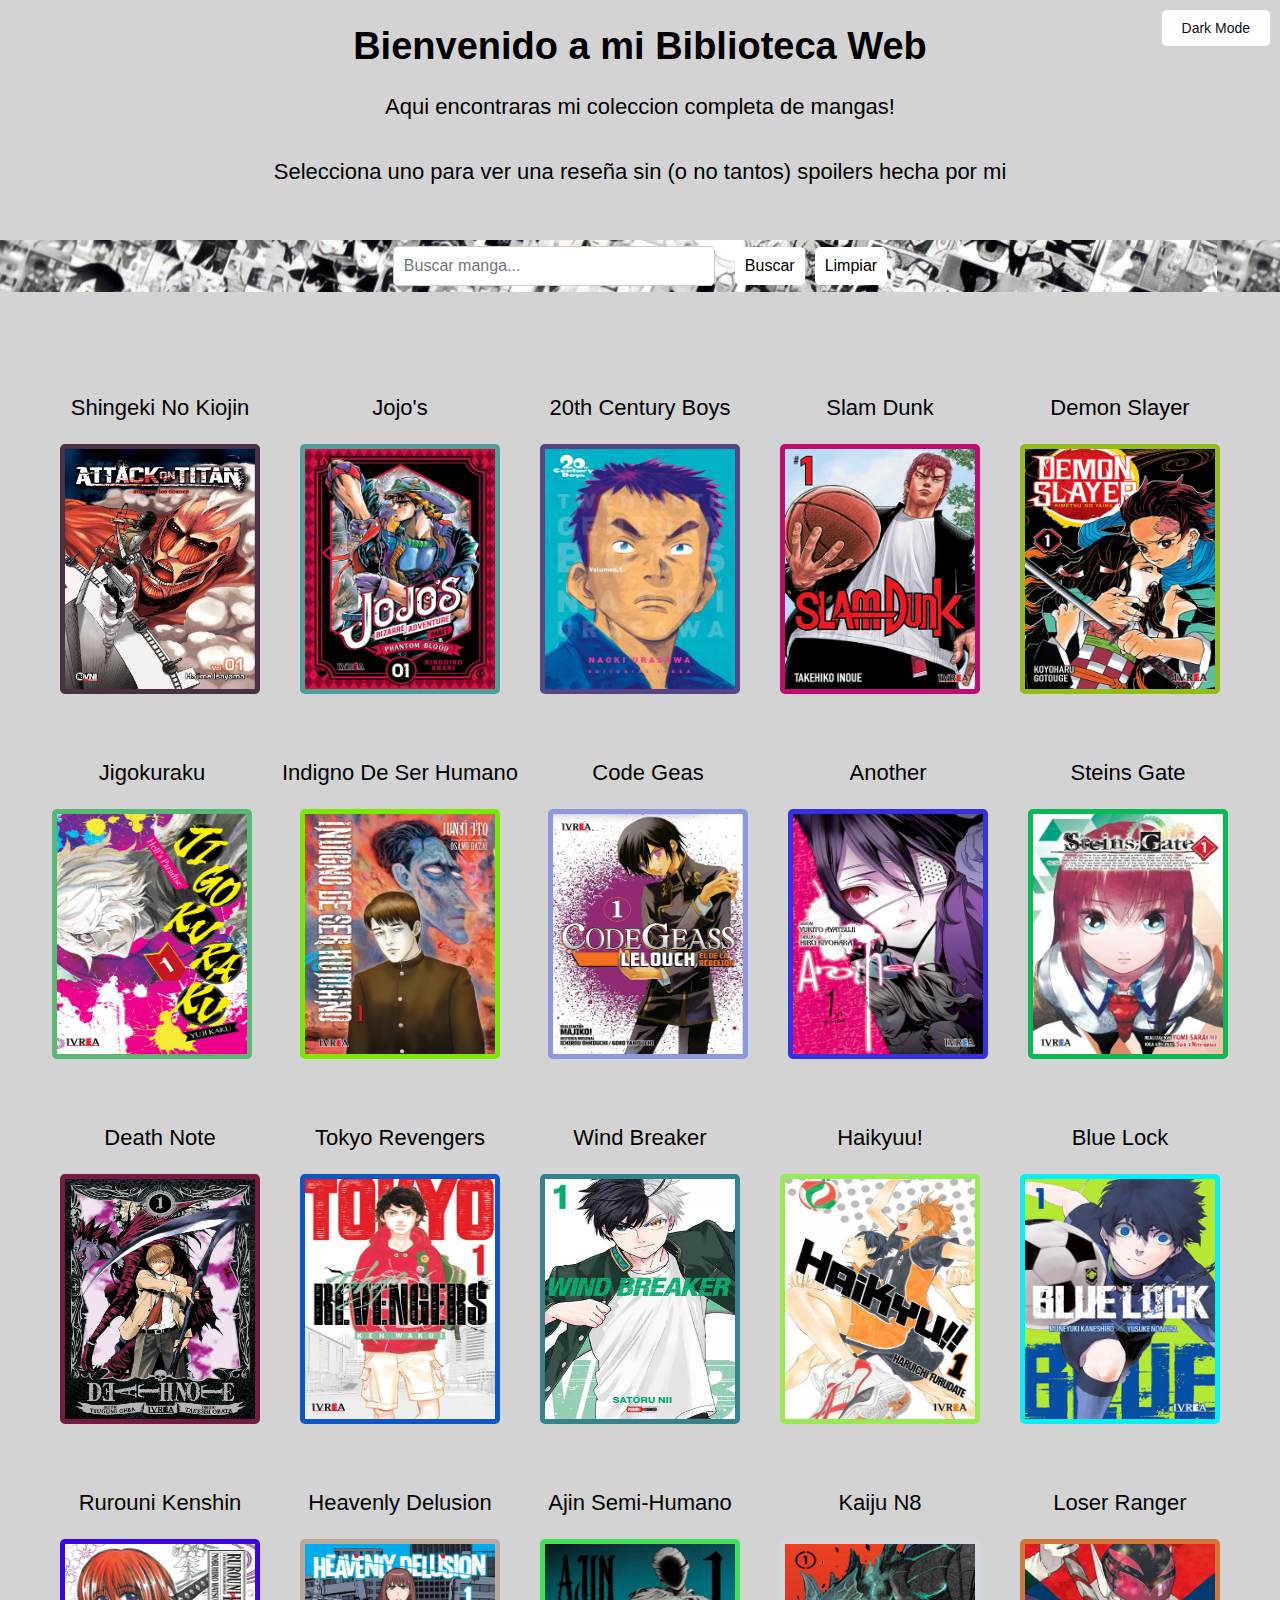
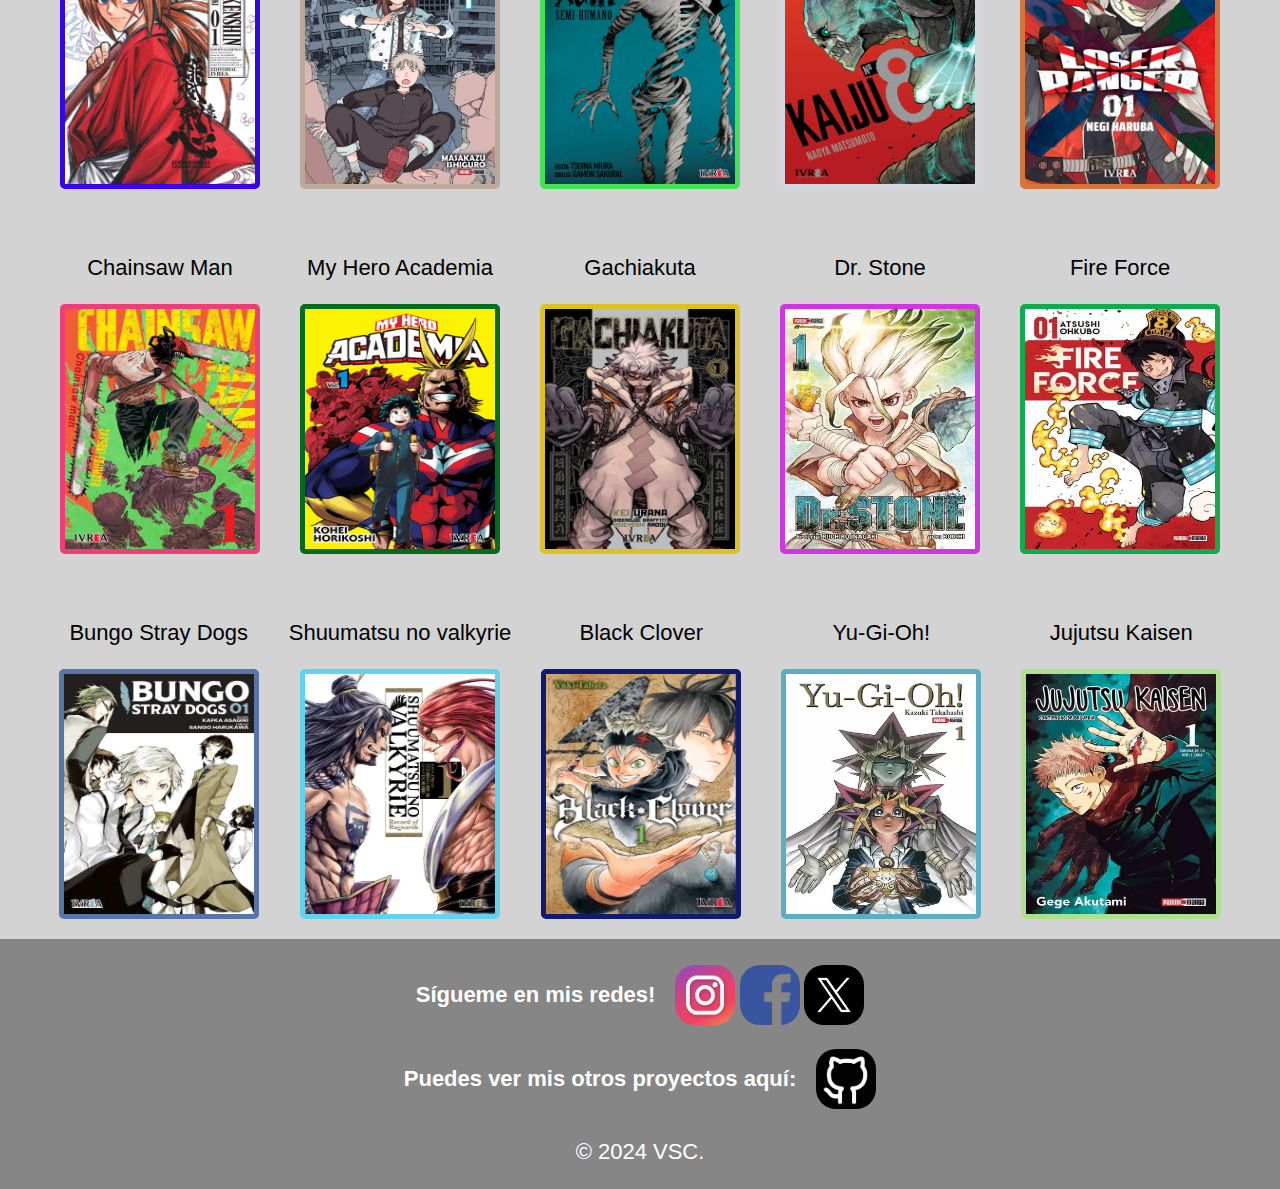
==== commit d2081d76: "." ====
--- a/index.html
+++ b/index.html
@@ -106,8 +106,8 @@
             .footer {
                 flex-direction: column;
                 text-align: center;
-                margin-left: auto;
-                margin-right: auto;
+                margin-left: 20px;
+                margin-right: 20px;
                 width: 100%;
                 
                 
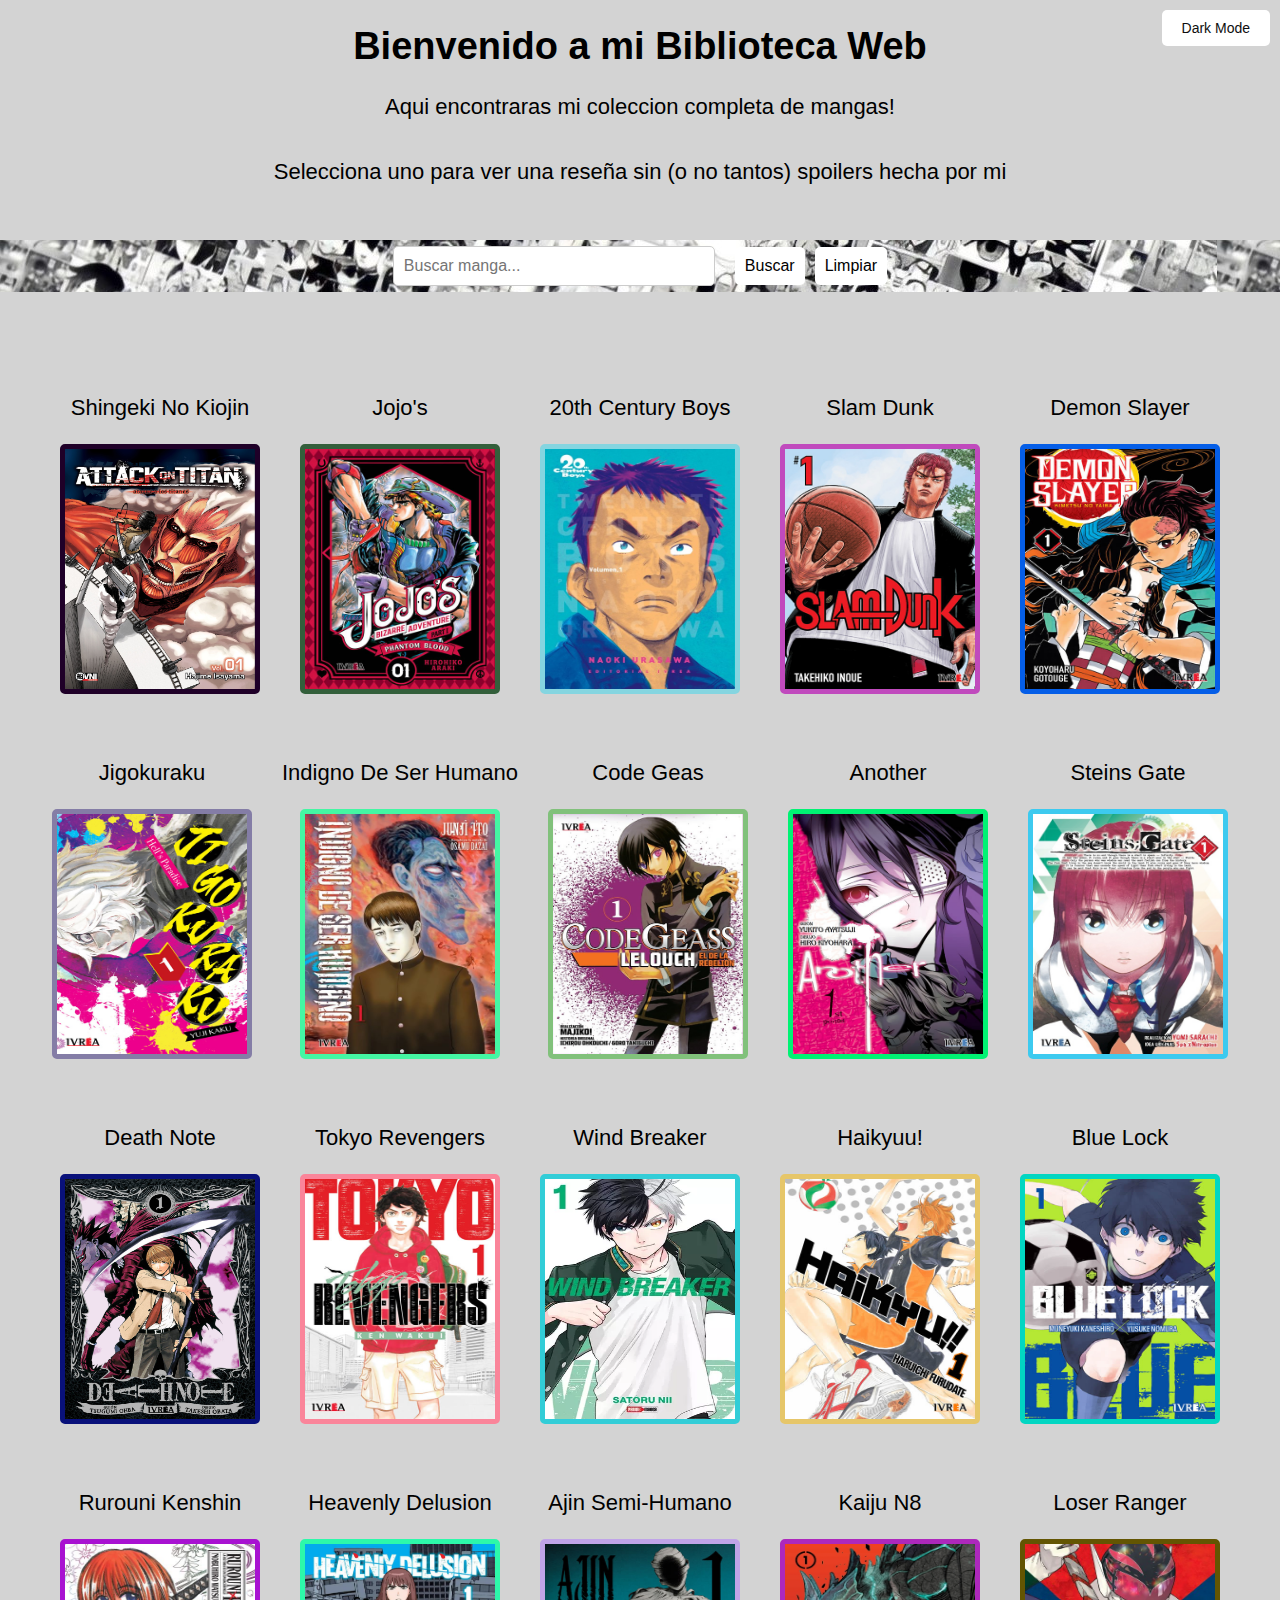
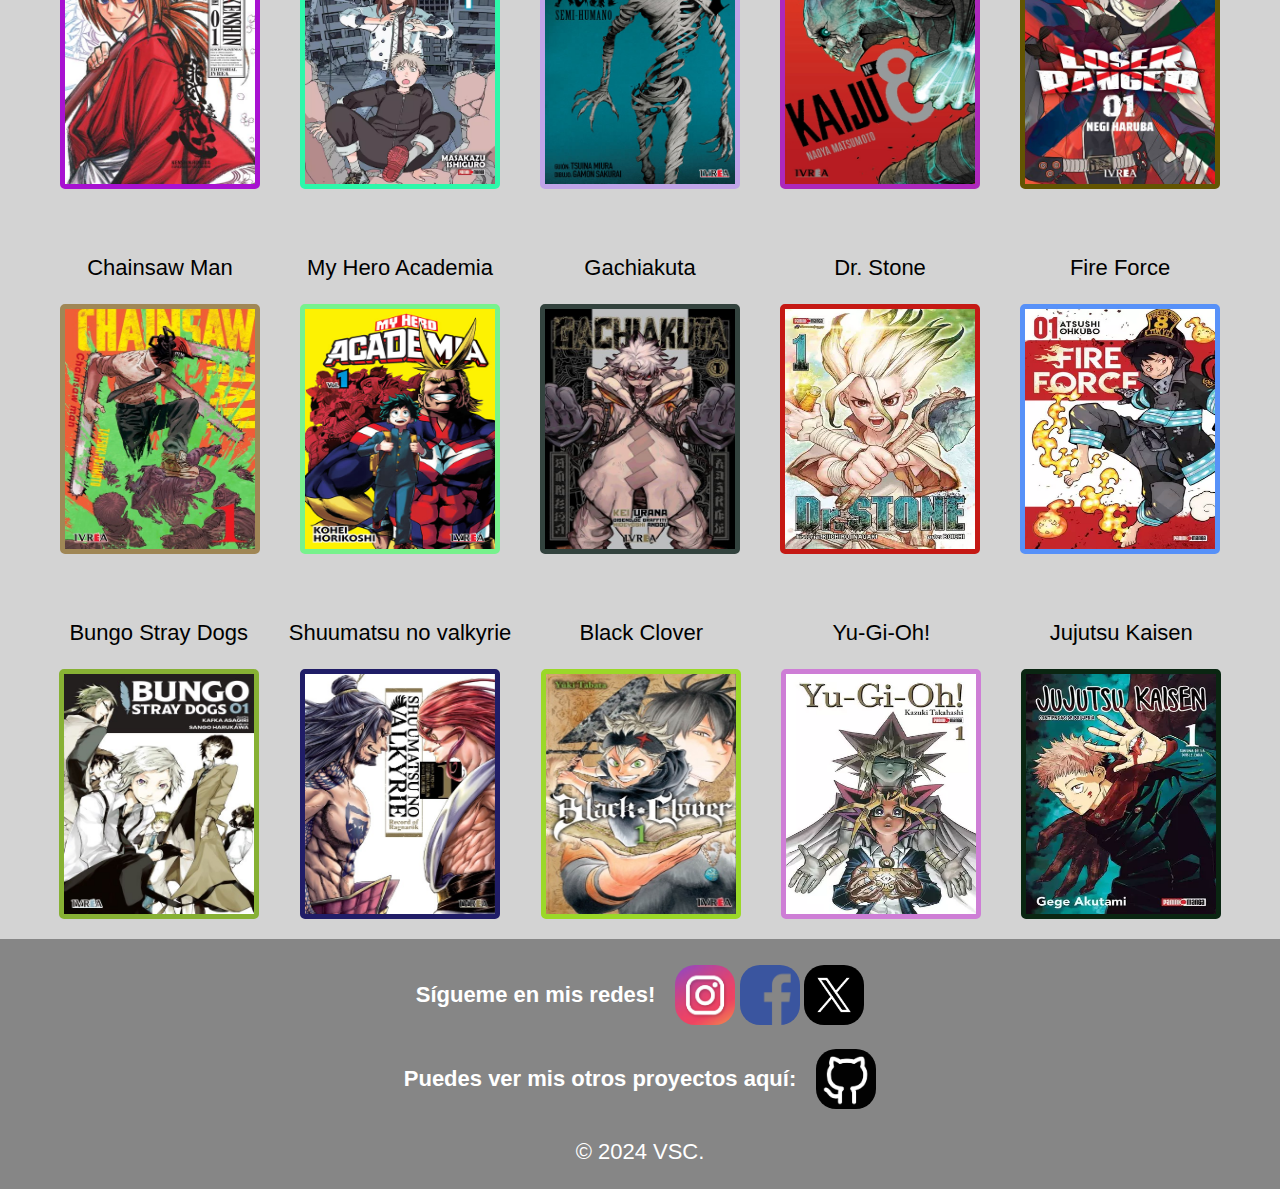
==== commit 58eeb245: "." ====
--- a/index.html
+++ b/index.html
@@ -106,14 +106,13 @@
             .footer {
                 flex-direction: column;
                 text-align: center;
-                margin-left: 20px;
-                margin-right: 20px;
                 width: 100%;
                 
                 
             }
             .social-media-section {
                 flex-direction: column;
+                text-align: center;
             }
             .header {
                 flex-direction: column;
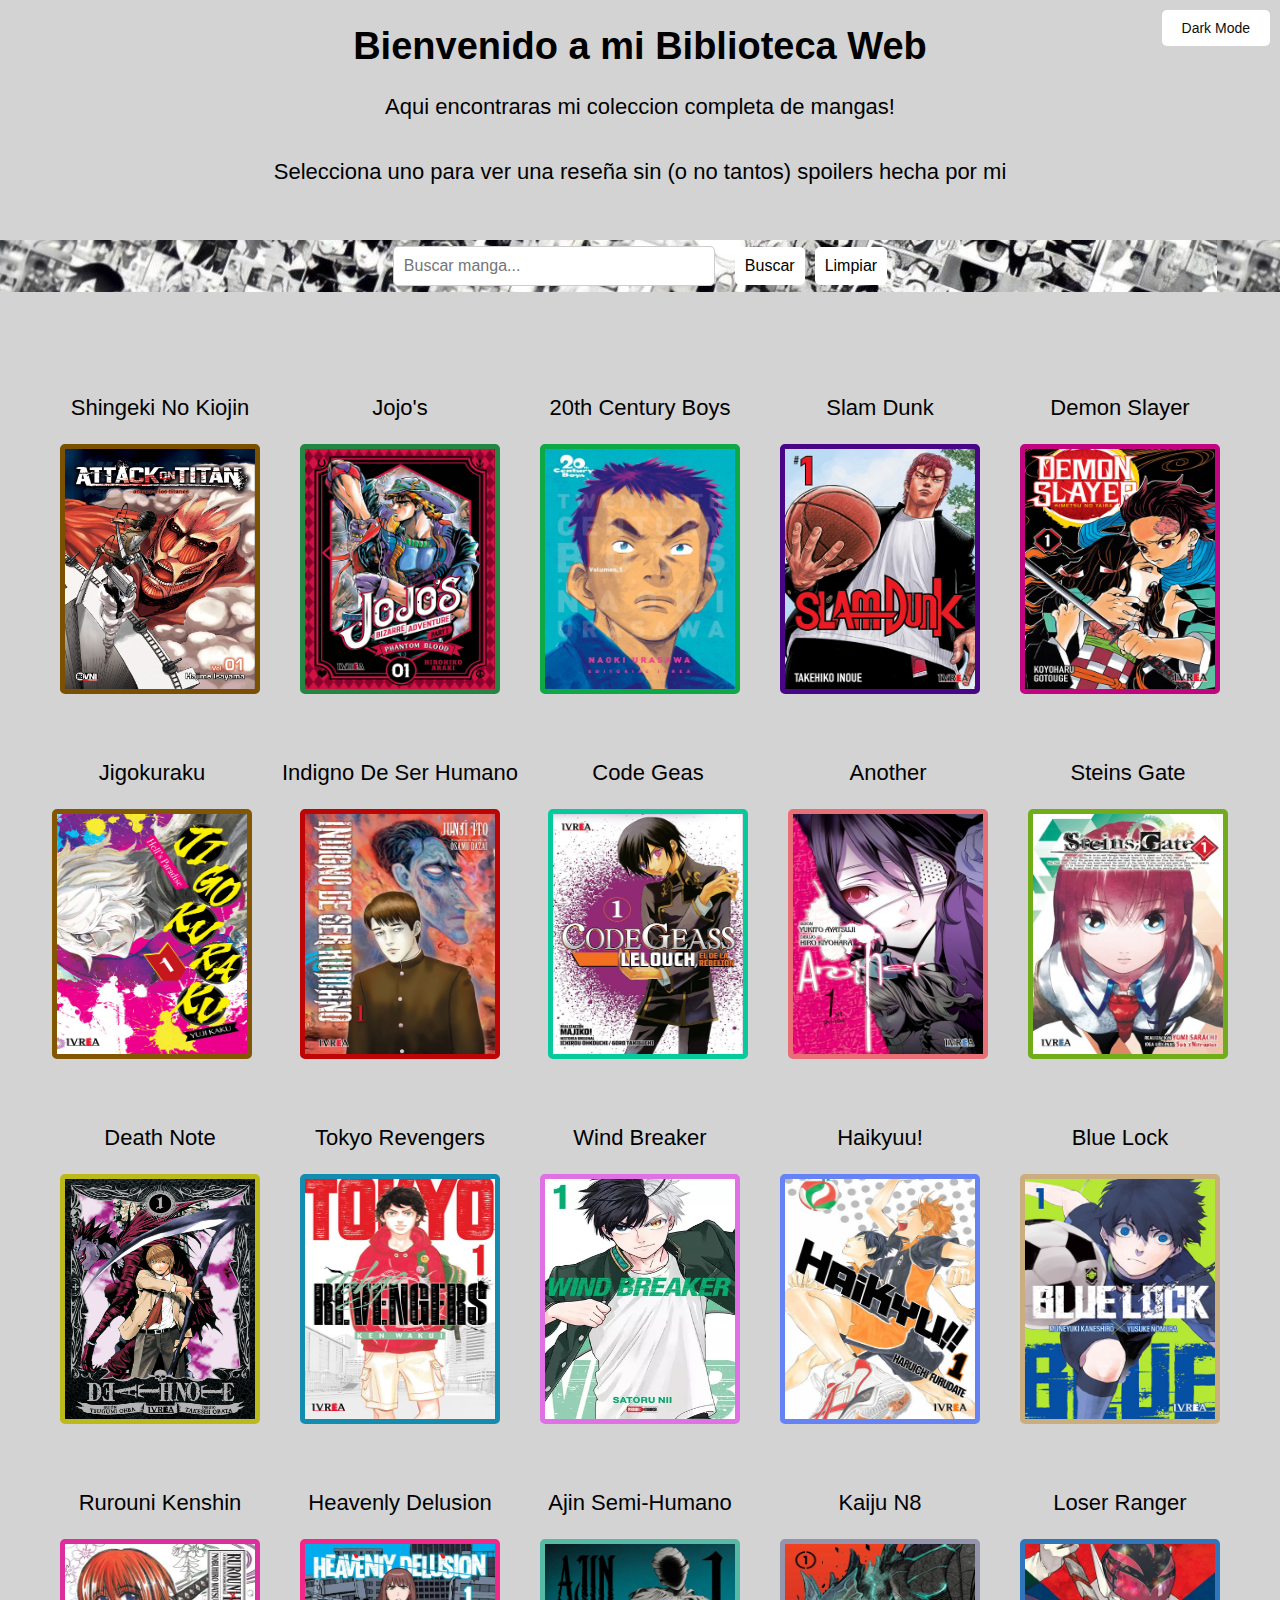
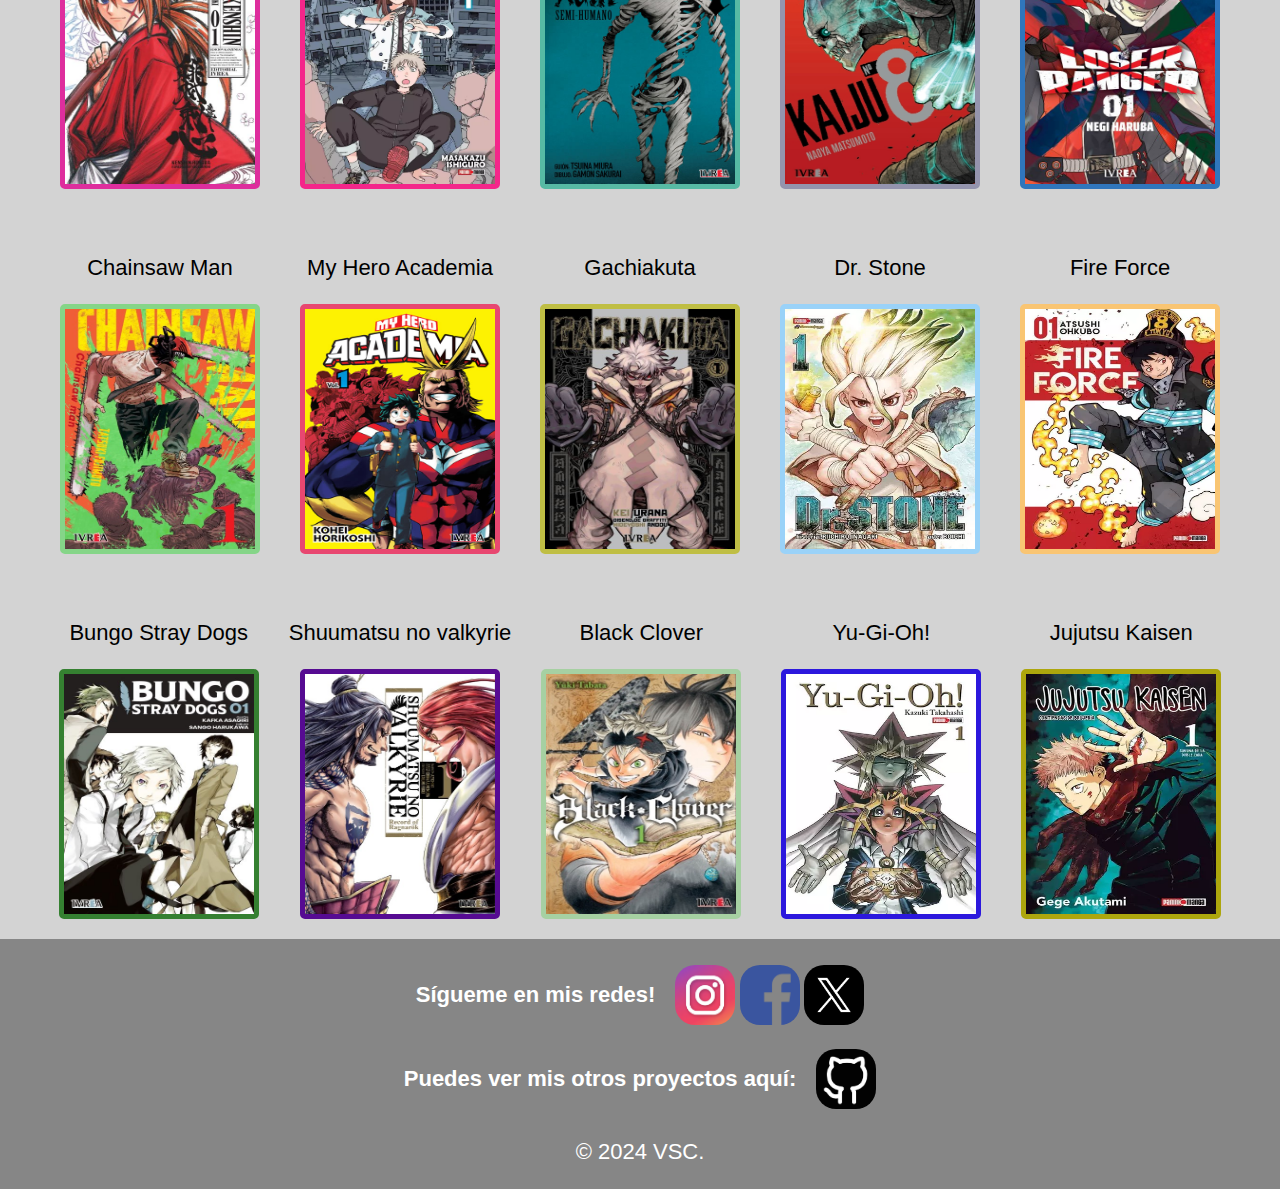
==== commit 619925ca: "." ====
--- a/index.html
+++ b/index.html
@@ -104,11 +104,14 @@
                 margin-right: auto;
             }
             .footer {
-                flex-direction: column;
-                text-align: center;
+                flex-direction: column; /* Coloca los elementos en columna */
+                align-items: center; /* Centra los elementos horizontalmente */
+                text-align: center; /* Centra el texto */
                 width: 100%;
-                
-                
+            }
+
+            .footer-section {
+        margin-bottom: 10px; /* Espaciado entre secciones */
             }
             .social-media-section {
                 flex-direction: column;
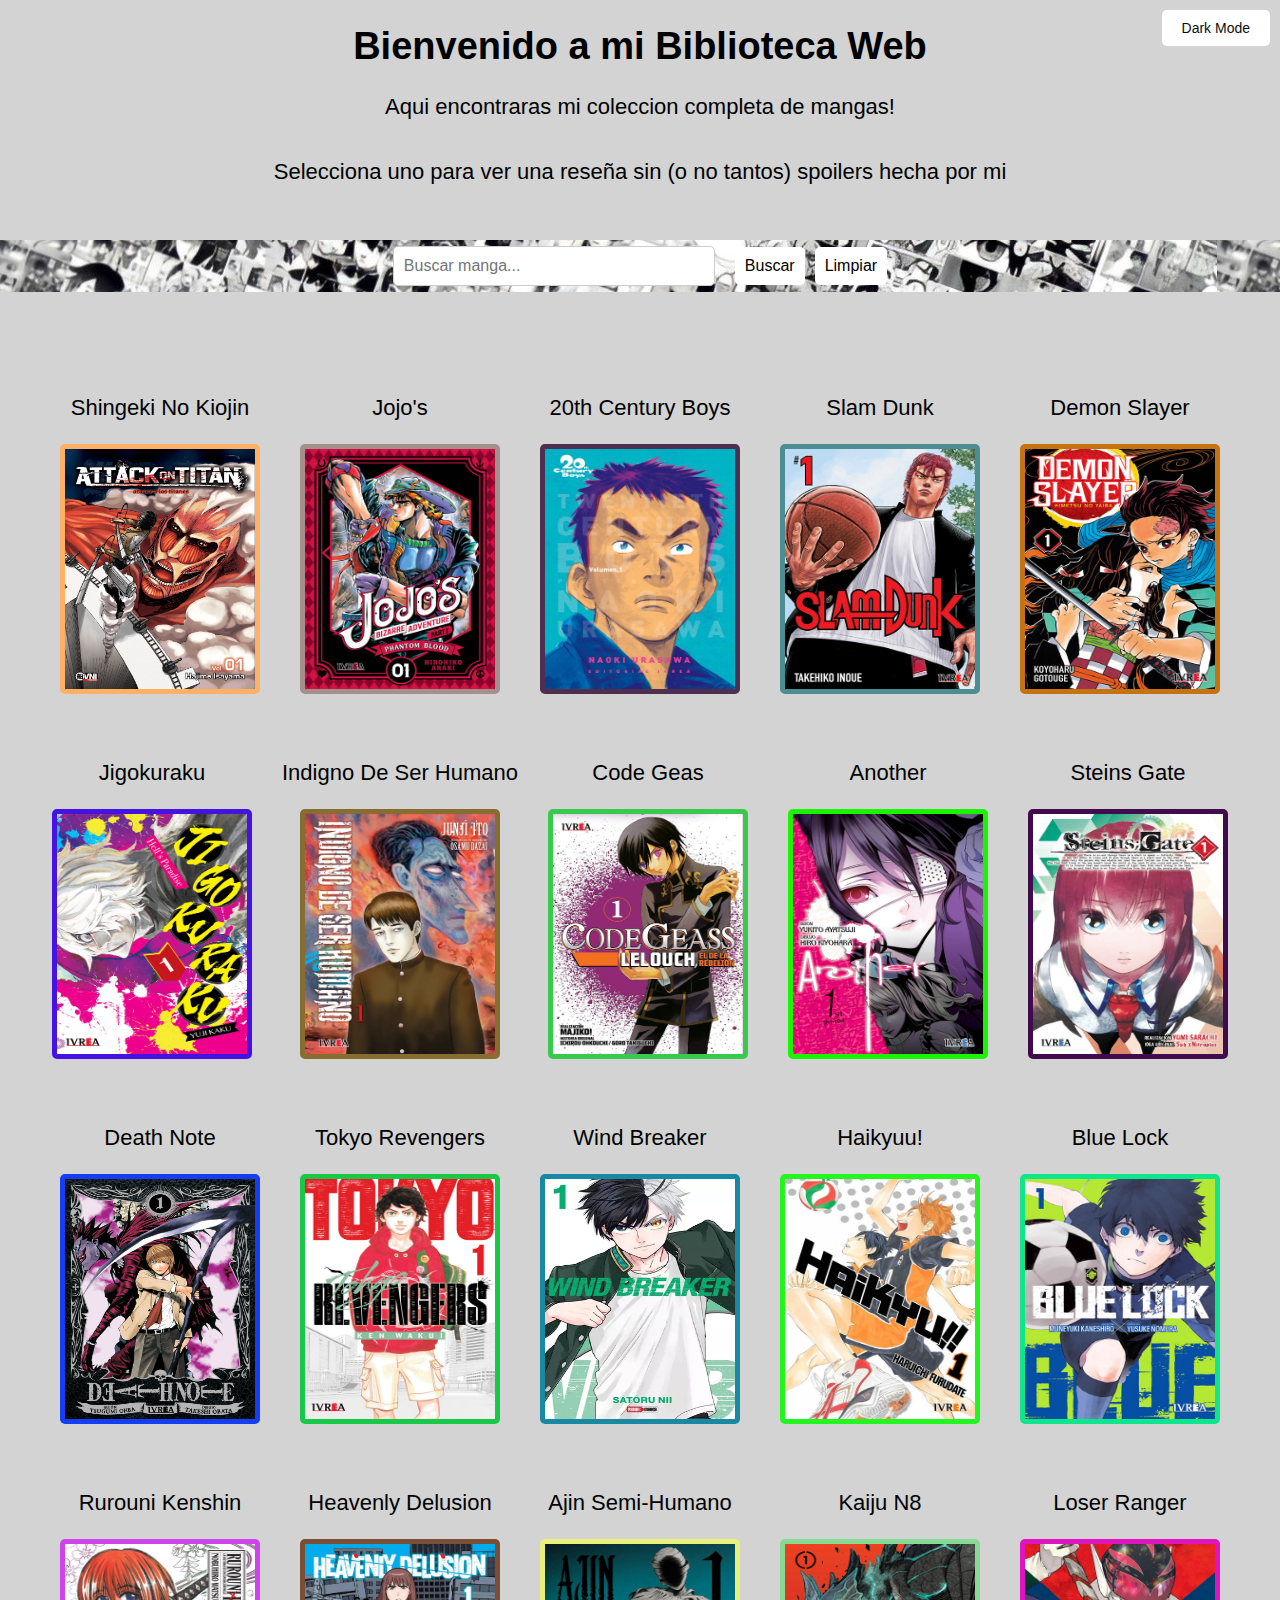
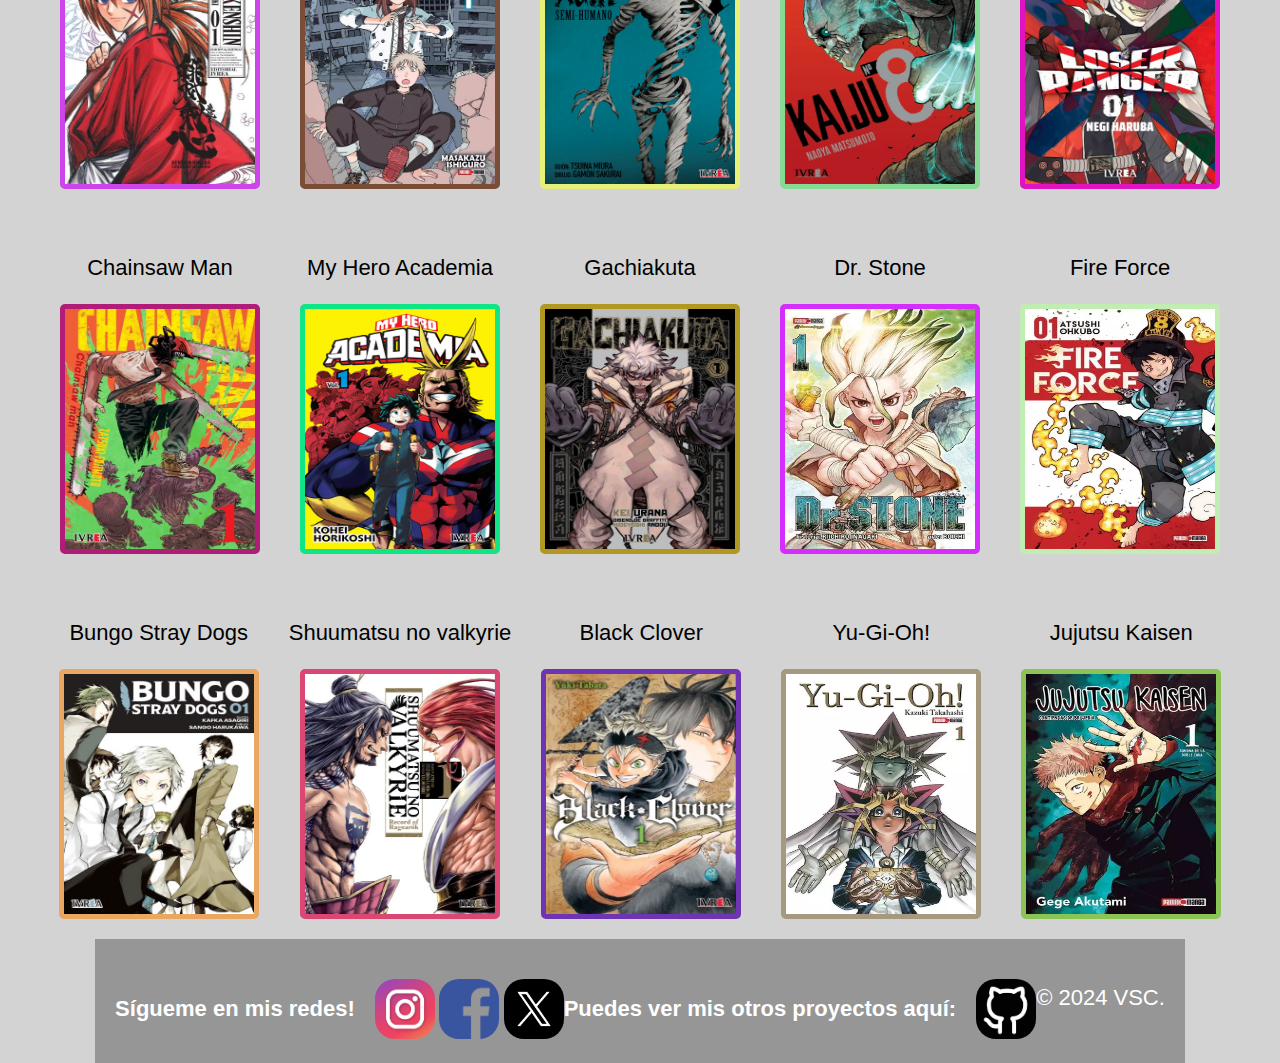
==== commit f485cff1: "." ====
--- a/index.html
+++ b/index.html
@@ -43,11 +43,11 @@
         }
 
         .footer {
-            background-color: #868686; /* Color de fondo del pie de página */
-            color: #fff; /* Color de texto del pie de página */
-            padding: 6px; /* Espacio alrededor del contenido */
-            text-align: center; /* Alinear el texto al centro */
-            width: 100%; /* Ocupar todo el ancho disponible */
+            display: flex;
+            justify-content: space-between; /* Espacia los elementos del footer */
+            padding: 20px;
+            background-color: #969696;
+            color: #fff;
         }
 
         .footer h1 {
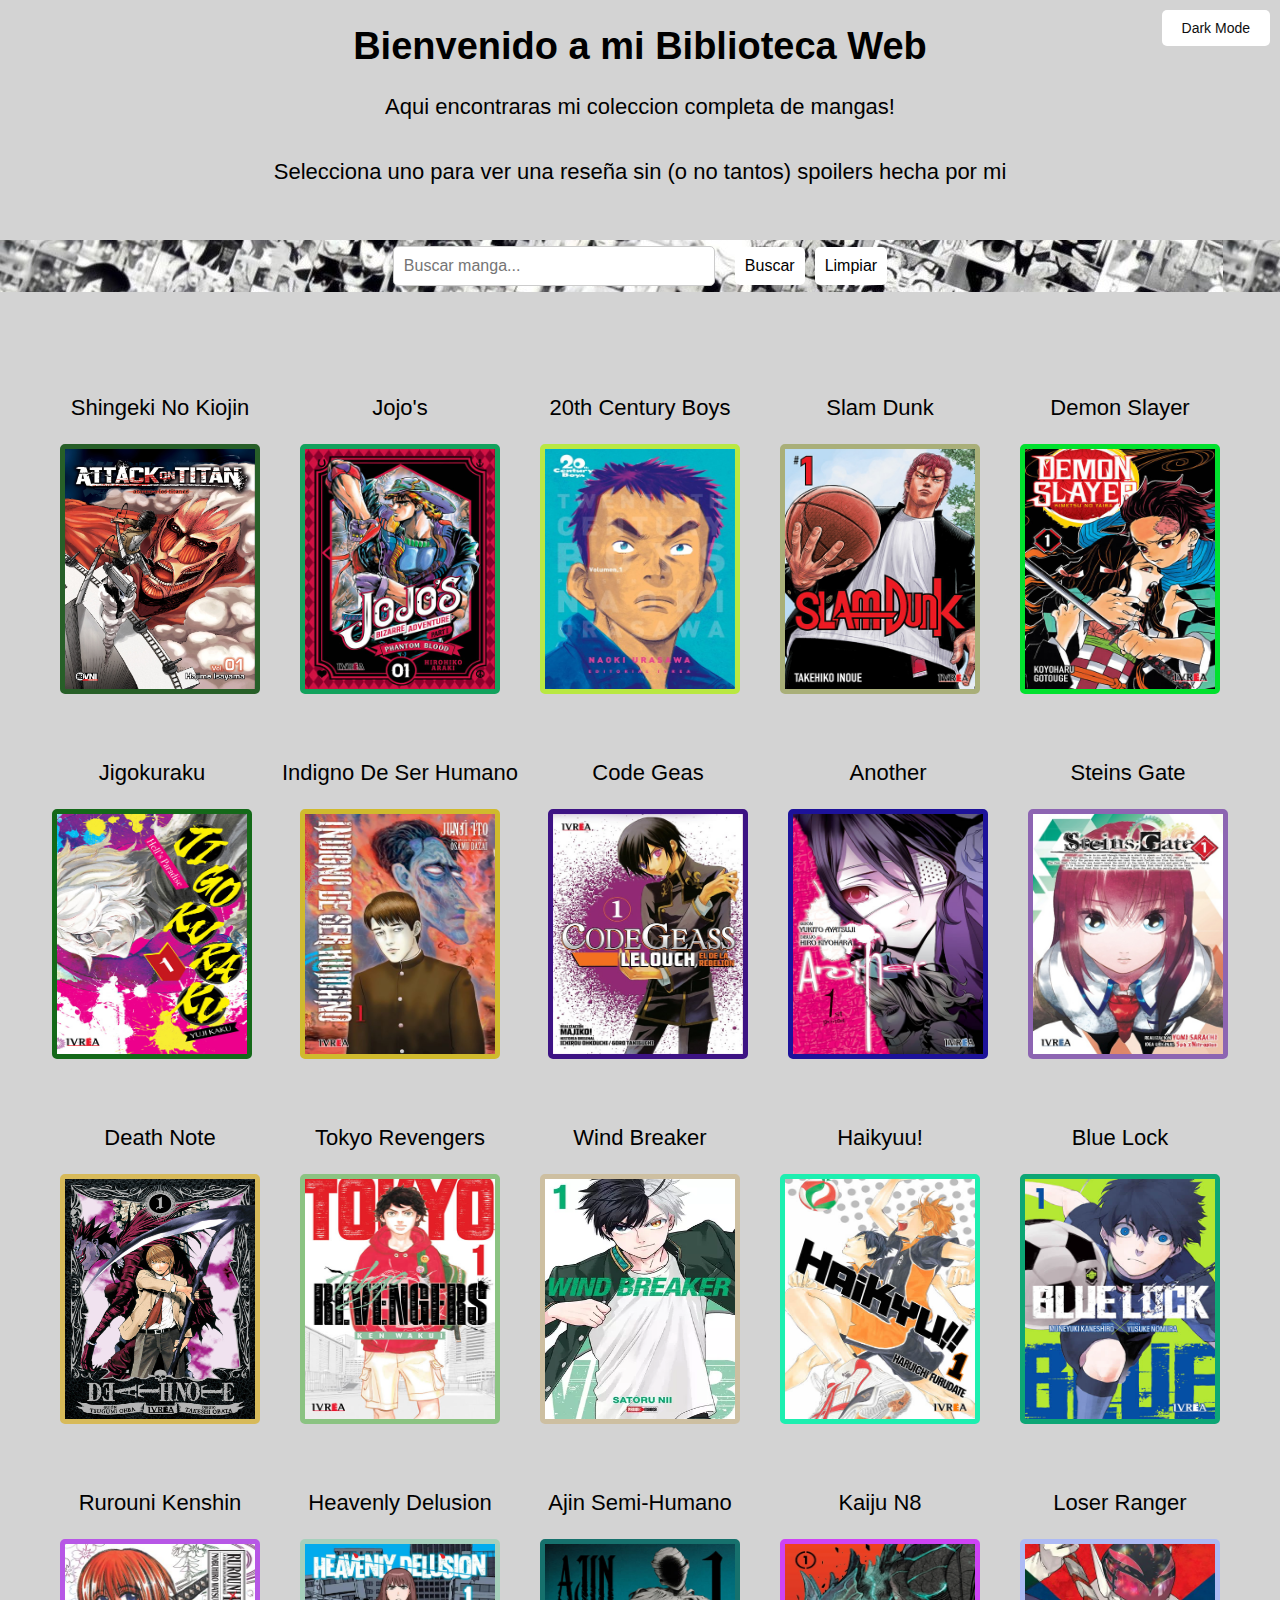
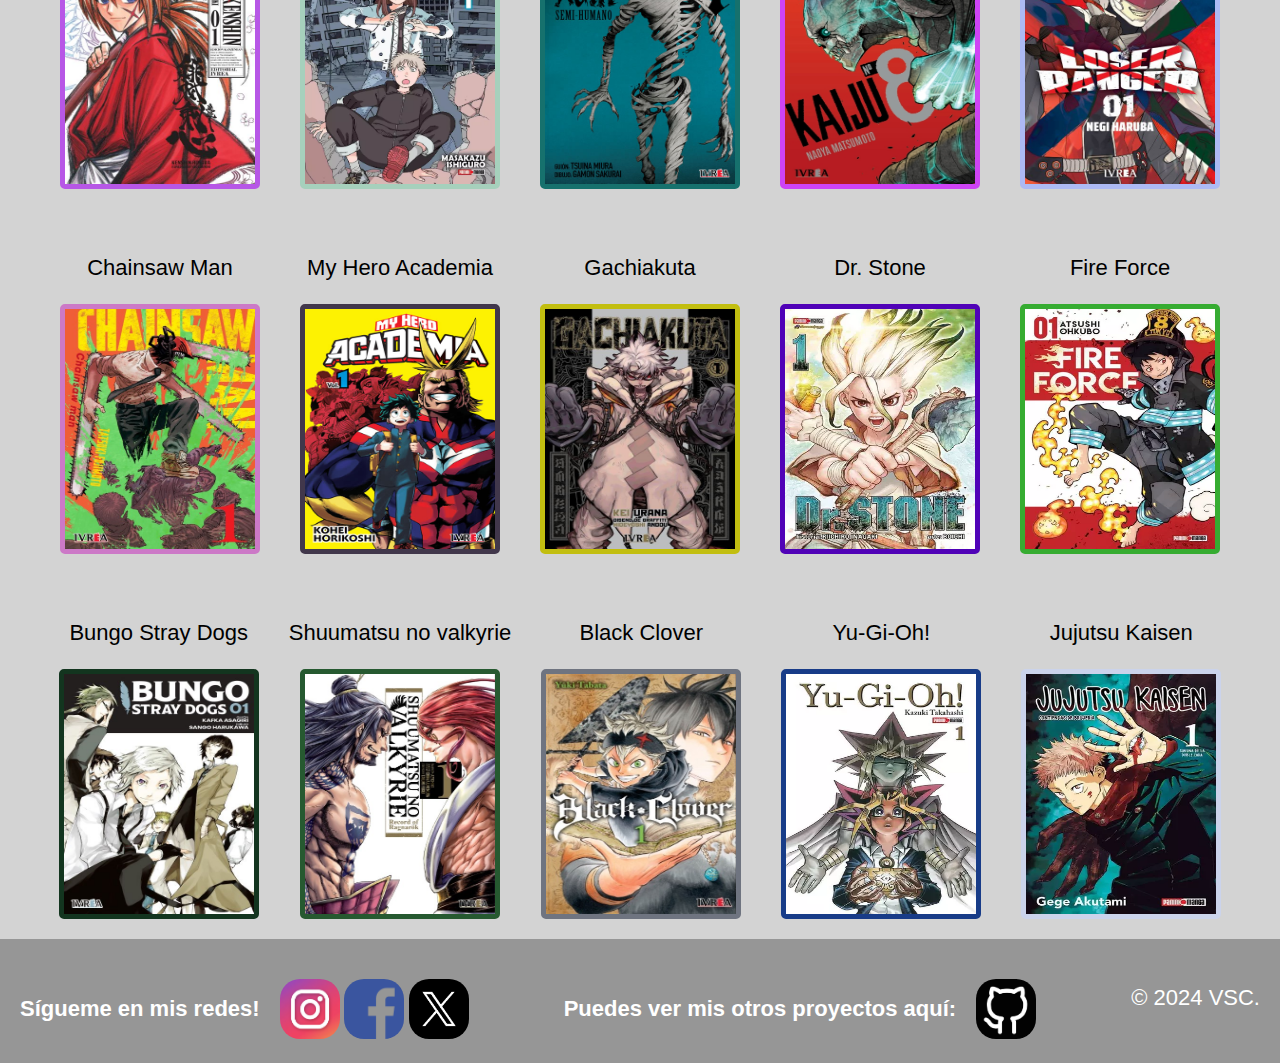
==== commit c6b1e3b5: "." ====
--- a/index.html
+++ b/index.html
@@ -8,145 +8,149 @@
 </head>
 <body>
     <style>
-        html, body {
-            margin: 0;
-            padding: 0;
-            font-family: Candara, sans-serif;
-        }
-        .header {
-            background-color: #868686; /* Color de fondo del encabezado */
-            color: #ffffff;
-            padding: 10px; /* Espacio alrededor del contenido */
-            text-align: center; /* Alinear el texto al centro */
-            width: 100%; /* Ocupar todo el ancho disponible */
-        }
-        .search-container {
-            background-image: url('fondo2.jpg');
-            width: 100%; /* Ocupar todo el ancho disponible */
-            padding: 6px ; /* Relleno superior e inferior de 10px */
-            
-        }
-
-        .header h1 {
-            font-size: 36px; /* Tamaño de fuente para el título principal */
-            margin-bottom: 0px; /* Espacio inferior del título */
-        }
-
-        .header nav {
-            margin-top: 0px; /* Espacio superior del menú de navegación */
-        }
-
-        .header nav a {
-            text-decoration: none; /* Quitar subrayado de los enlaces */
-            color: #ffffff; /* Color de texto de los enlaces */
-            margin: 0 10px; /* Espacio entre los enlaces */
-        }
-
-        .footer {
-            display: flex;
-            justify-content: space-between; /* Espacia los elementos del footer */
-            padding: 20px;
-            background-color: #969696;
-            color: #fff;
-        }
-
-        .footer h1 {
-            font-size: 22px; /* Tamaño de fuente para los encabezados del pie de página */
-        }
-
-        p {
+    html, body {
+        margin: 0;
+        padding: 0;
+        font-family: Candara, sans-serif;
+        box-sizing: border-box; /* Asegura que padding y border se incluyan en el ancho total */
+    }
+    
+    .header {
+        background-color: #868686; /* Color de fondo del encabezado */
+        color: #ffffff;
+        padding: 10px; /* Espacio alrededor del contenido */
+        text-align: center; /* Alinear el texto al centro */
+        width: 100%; /* Ocupar todo el ancho disponible */
+    }
+    
+    .search-container {
+        background-image: url('fondo2.jpg');
+        width: 100%; /* Ocupar todo el ancho disponible */
+        padding: 6px; /* Relleno superior e inferior de 6px */
+        box-sizing: border-box; /* Asegura que padding y border se incluyan en el ancho total */
+    }
+    
+    .header h1 {
+        font-size: 36px; /* Tamaño de fuente para el título principal */
+        margin-bottom: 0px; /* Espacio inferior del título */
+    }
+    
+    .header nav {
+        margin-top: 0px; /* Espacio superior del menú de navegación */
+    }
+    
+    .header nav a {
+        text-decoration: none; /* Quitar subrayado de los enlaces */
+        color: #ffffff; /* Color de texto de los enlaces */
+        margin: 0 10px; /* Espacio entre los enlaces */
+    }
+    
+    .footer {
+        display: flex;
+        justify-content: space-between; /* Espacia los elementos del footer */
+        padding: 20px;
+        background-color: #969696;
+        color: #fff;
+        width: 100%; /* Asegura que el footer ocupe todo el ancho */
+        box-sizing: border-box; /* Asegura que padding y border se incluyan en el ancho total */
+        position: relative; /* Asegura que el footer esté dentro del contenedor padre */
+    }
+    
+    .footer h1 {
+        font-size: 22px; /* Tamaño de fuente para los encabezados del pie de página */
+    }
+    
+    p {
         font-size: 22px; /* Tamaño de fuente para los párrafos */
         line-height: 1.5; /* Espaciado entre líneas */
         margin-bottom: 15px; /* Espacio inferior entre párrafos */
-        }
-
-        h1 {
+    }
+    
+    h1 {
         font-size: 38px; /* Tamaño de fuente para los encabezados h1 */
         margin-bottom: 20px; /* Espacio inferior entre h1 y el siguiente elemento */
-        }
-        @media (max-width: 767px) {
-            
-            .search-container {
-                display: flex;
-                justify-content: center;
-                align-items: center;
-                margin: 5px 0;
-                margin-left: 10px;
-                padding: 6px;
-                
-            }
-            
-            #search-bar {
-                
-                width: min-content;
-                border: 1px solid #ccc;
-                border-radius: 3px;
-                margin-right: 5px;
-                font-size: 12px;
-            }
-
-            p {
-                font-size: 15px; /* Tamaño de fuente para los párrafos */
-                line-height: 1; /* Espaciado entre líneas */
-                margin-bottom: 15px; /* Espacio inferior entre párrafos */
-            }
-
-            h1 {
-                font-size: 25px; /* Tamaño de fuente para los encabezados h1 */
-                margin-bottom: 20px; /* Espacio inferior entre h1 y el siguiente elemento */
-                }
-
-            html, body {
-                flex-direction: column;
-                padding: 0px; /* Espacio alrededor del contenido */
-                text-align: center;
-                margin-left: auto;
-                margin-right: auto;
-            }
-            .footer {
-                flex-direction: column; /* Coloca los elementos en columna */
-                align-items: center; /* Centra los elementos horizontalmente */
-                text-align: center; /* Centra el texto */
-                width: 100%;
-            }
-
-            .footer-section {
-        margin-bottom: 10px; /* Espaciado entre secciones */
-            }
-            .social-media-section {
-                flex-direction: column;
-                text-align: center;
-            }
-            .header {
-                flex-direction: column;
-                padding: 10px; /* Espacio alrededor del contenido */
-                text-align: center;
-                margin-left: auto;
-                margin-right: auto;
-                width: 100%;
-            }
-            #toggle-dark-mode {
-                margin-bottom: 10px;
-                right: 4px;
-                font-size: 5px;
-                padding: 5px 5px;
-            }
-            #back-button {
-                padding: 10px;
-                font-size: 16px;
-                margin-left: 10px;
-                cursor: pointer;
-            }
-
-            #search-button, #clear-button {
-                
-                font-size: 14px;
-                margin-left: 10px;
-                cursor: pointer;
-                padding: 5px 5px;
-            }
-        }
-    </style>
+    }
+    
+    @media (max-width: 767px) {
+        .search-container {
+            display: flex;
+            justify-content: center;
+            align-items: center;
+            margin: 5px 0;
+            padding: 6px;
+        }
+    
+        #search-bar {
+            width: min-content;
+            border: 1px solid #ccc;
+            border-radius: 3px;
+            margin-right: 5px;
+            font-size: 12px;
+        }
+    
+        p {
+            font-size: 15px; /* Tamaño de fuente para los párrafos */
+            line-height: 1; /* Espaciado entre líneas */
+            margin-bottom: 15px; /* Espacio inferior entre párrafos */
+        }
+    
+        h1 {
+            font-size: 25px; /* Tamaño de fuente para los encabezados h1 */
+            margin-bottom: 20px; /* Espacio inferior entre h1 y el siguiente elemento */
+        }
+    
+        html, body {
+            flex-direction: column;
+            padding: 0px; /* Espacio alrededor del contenido */
+            text-align: center;
+            margin: 0 auto; /* Centra el contenido horizontalmente */
+        }
+    
+        .footer {
+            flex-direction: column; /* Coloca los elementos en columna */
+            align-items: center; /* Centra los elementos horizontalmente */
+            text-align: center; /* Centra el texto */
+            width: 100%;
+        }
+    
+        .footer-section {
+            margin-bottom: 10px; /* Espaciado entre secciones */
+        }
+    
+        .social-media-section {
+            flex-direction: column;
+            text-align: center;
+        }
+    
+        .header {
+            flex-direction: column;
+            padding: 10px; /* Espacio alrededor del contenido */
+            text-align: center;
+            margin: 0 auto; /* Centra el contenido horizontalmente */
+            width: 100%;
+        }
+    
+        #toggle-dark-mode {
+            margin-bottom: 10px;
+            font-size: 5px;
+            padding: 5px 5px;
+        }
+    
+        #back-button {
+            padding: 10px;
+            font-size: 16px;
+            margin-left: 10px;
+            cursor: pointer;
+        }
+    
+        #search-button, #clear-button {
+            font-size: 14px;
+            margin-left: 10px;
+            cursor: pointer;
+            padding: 5px 5px;
+        }
+    }
+</style>    
     <div class="title">
         <button id="toggle-dark-mode" class="dark-mode-toggle">Dark Mode</button> <!-- Botón para alternar el modo oscuro -->
         <div class="body">
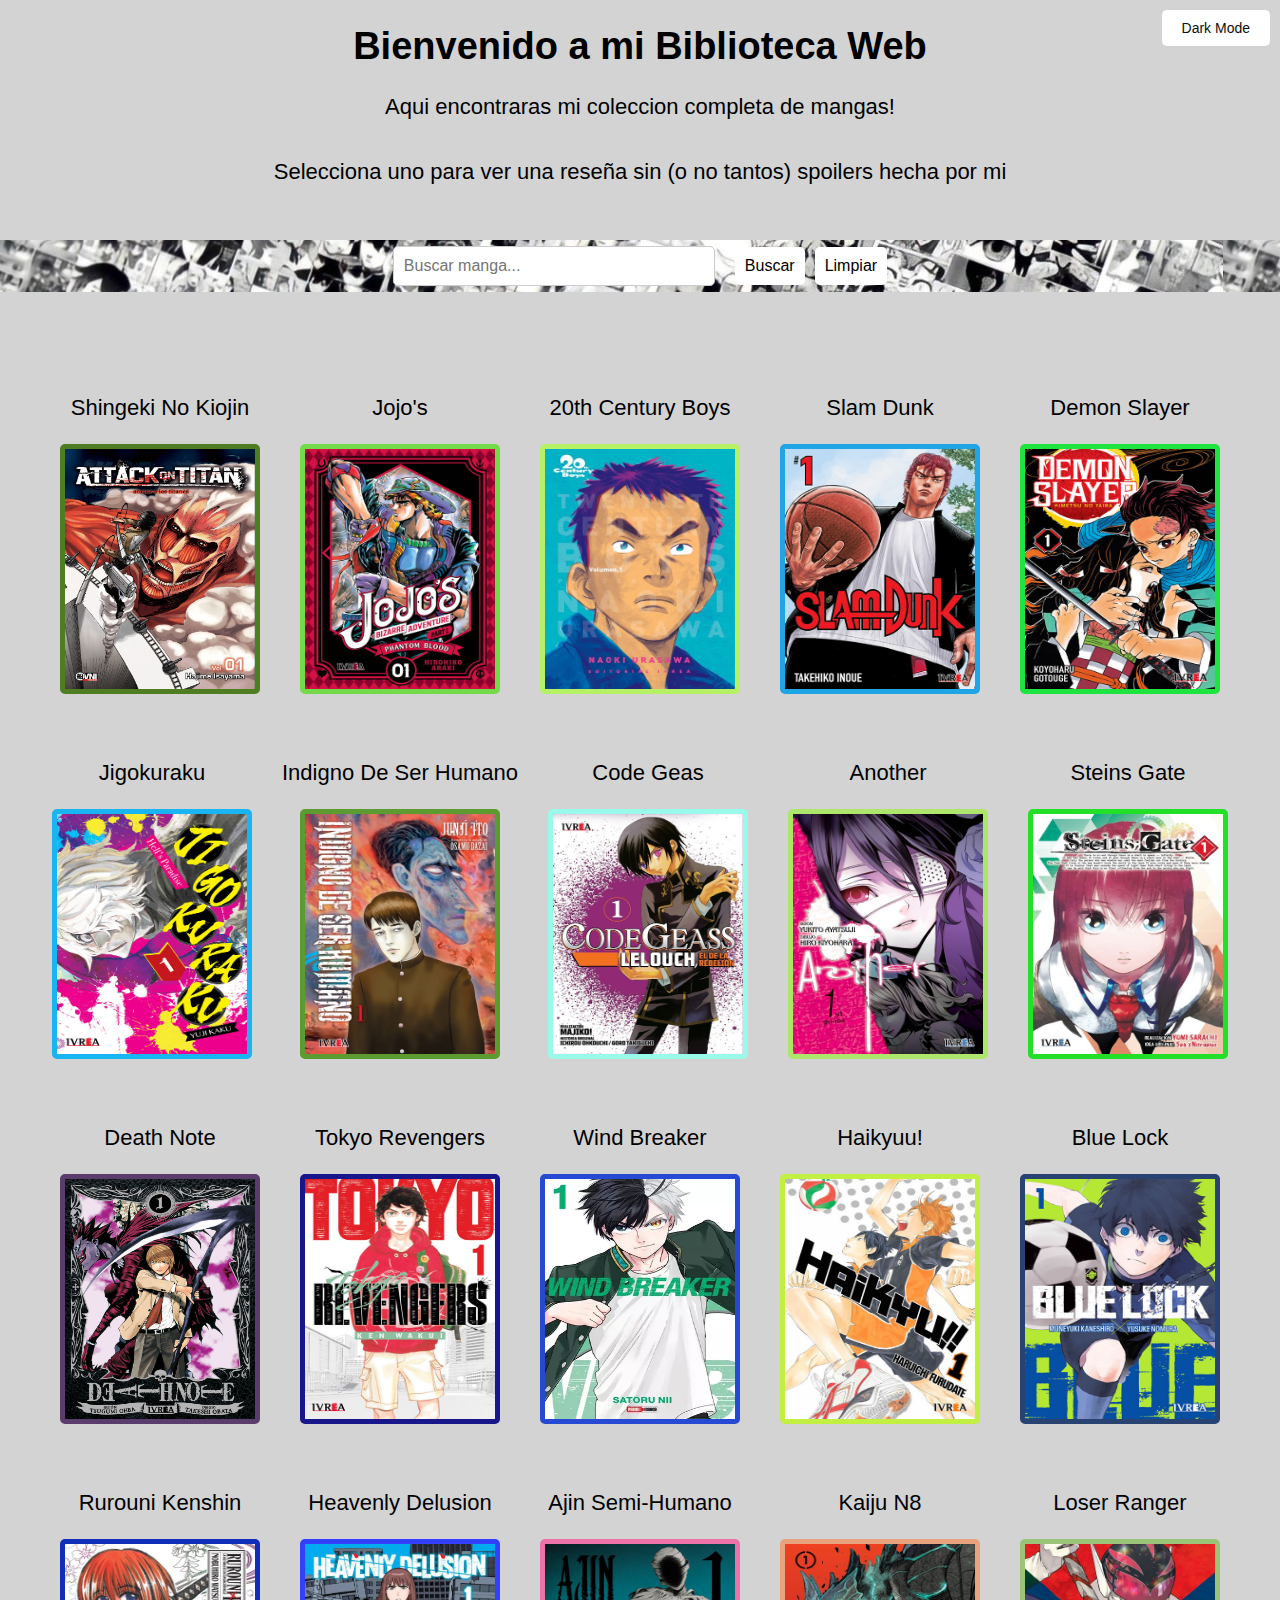
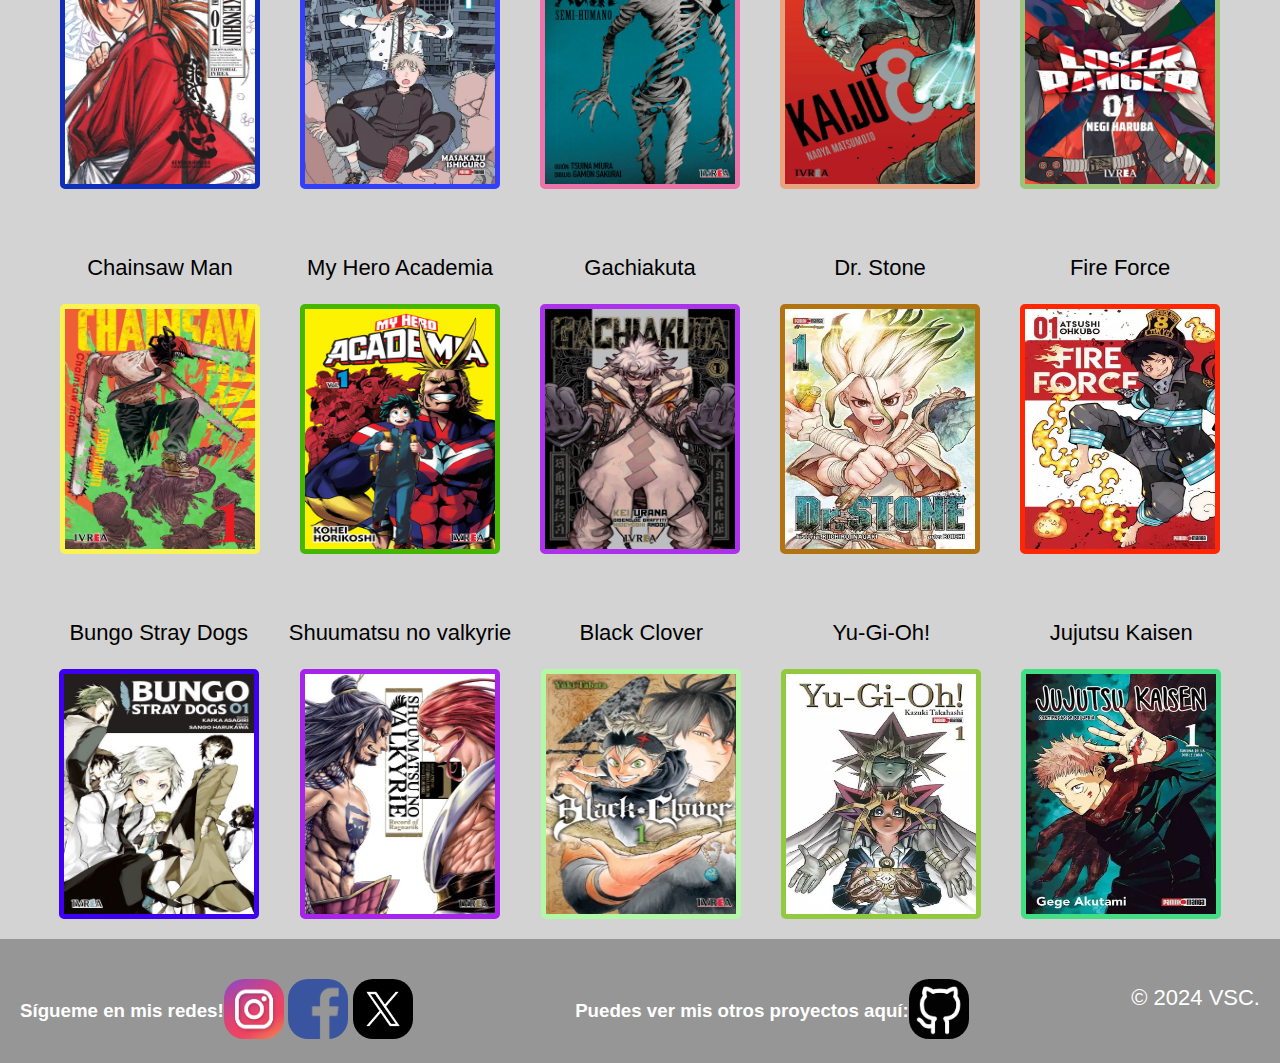
==== commit 35d798b5: "." ====
--- a/index.html
+++ b/index.html
@@ -56,9 +56,6 @@
         position: relative; /* Asegura que el footer esté dentro del contenedor padre */
     }
     
-    .footer h1 {
-        font-size: 22px; /* Tamaño de fuente para los encabezados del pie de página */
-    }
     
     p {
         font-size: 22px; /* Tamaño de fuente para los párrafos */
@@ -89,13 +86,13 @@
         }
     
         p {
-            font-size: 15px; /* Tamaño de fuente para los párrafos */
+            font-size: 14px; /* Tamaño de fuente para los párrafos */
             line-height: 1; /* Espaciado entre líneas */
             margin-bottom: 15px; /* Espacio inferior entre párrafos */
         }
     
         h1 {
-            font-size: 25px; /* Tamaño de fuente para los encabezados h1 */
+            font-size: 24px; /* Tamaño de fuente para los encabezados h1 */
             margin-bottom: 20px; /* Espacio inferior entre h1 y el siguiente elemento */
         }
     
@@ -462,7 +459,7 @@
     </div>
     <div class="footer">
     <div class="social-media-section">
-        <h1>Sígueme en mis redes!</h1>
+        <h3>Sígueme en mis redes!</h3>
         <div class="social-media-icons">
             <a href="https://www.instagram.com/nicoucabrera/" target="_blank">
                 <img src="insta.jpg" alt="Instagram"/></a>
@@ -474,7 +471,7 @@
     </div>
 
     <div class="social-media-section">
-        <h1>Puedes ver mis otros proyectos aquí:</h1>
+        <h3>Puedes ver mis otros proyectos aquí:</h3>
         <div class="social-media-icons">
             <a href="https://github.com/nicoucabrera/" target="_blank">
                 <img src="GitHub-logo.jpg" alt="GitHub"/> 
